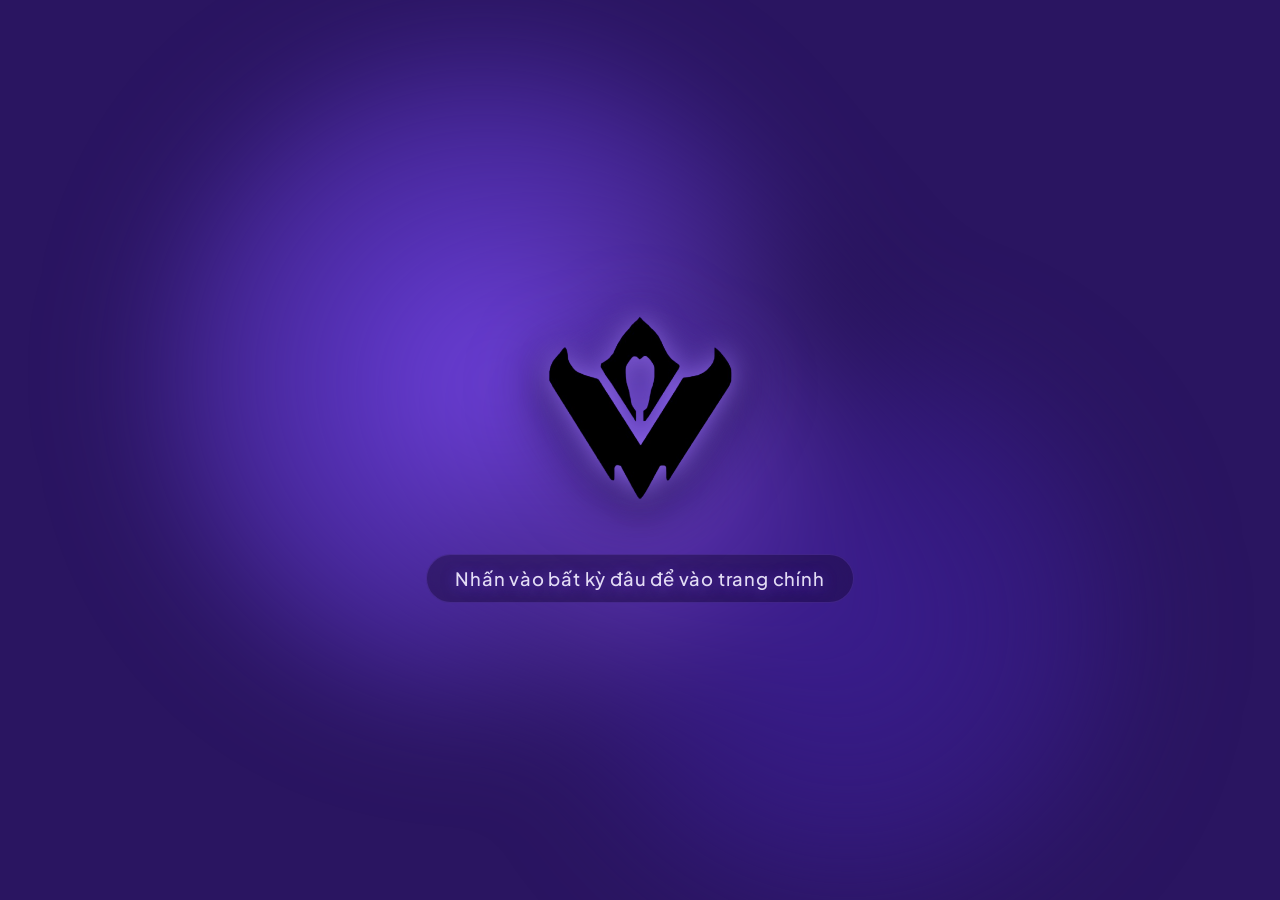
==== index.html @ 334d0de4 "feat: complete profile website with omen smoke, interactive lightning, cover screen, and auto-deploy" ====
<!DOCTYPE html>
<html lang="vi">
<head>
    <meta charset="UTF-8">
    <meta name="viewport" content="width=device-width, initial-scale=1.0">
    <title>Profile Cá Nhân - Omen Energy</title>
    <!-- Giao diện CSS Dark Violet & HUD Voiceline -->
    <link rel="stylesheet" href="css/style.css">
    <link rel="stylesheet" href="css/voiceline.css">
    <link rel="icon" type="image/png" href="assets/icon.png">
</head>
<body class="main-viewport">
    <!-- Lớp phủ chuyển trang Fade In / Fade Out -->
    <div class="page-fade-overlay"></div>

    <!-- =========================================================================
         TRANG BÌA (COVER SCREEN - HIỂN THỊ MẶC ĐỊNH KHI TẢI / RELOAD TRANG)
         ========================================================================= -->
    <main class="cover-wrapper" id="coverScreen" role="button" tabindex="0" aria-label="Nhấn vào bất kỳ đâu để vào trang chính">
        <!-- Nền các mảng màu tím làm mờ mạnh blur(60px) trên nền #2a1561 -->
        <div class="cover-background-blobs" aria-hidden="true">
            <div class="cover-blob blob-1"></div>
            <div class="cover-blob blob-2"></div>
            <div class="cover-blob blob-3"></div>
        </div>

        <!-- Nội dung chính giữa màn hình -->
        <div class="cover-content">
            <div class="cover-icon-wrapper">
                <div class="cover-icon-halo"></div>
                <img src="assets/icon.png" alt="Omen Symbol" class="cover-icon-img" width="190" height="190" loading="eager">
            </div>

            <div class="cover-text">
                <span>Nhấn vào bất kỳ đâu để vào trang chính</span>
            </div>
        </div>
    </main>

    <!-- =========================================================================
         KHU VỰC NỀN (BACKGROUND CONTAINER)
         Hỗ trợ 4 chế độ nền linh hoạt:
         1. Video YouTube (mặc định)
         2. File Video MP4 (tải từ máy hoặc file local, 100% không lo lỗi YouTube)
         3. Ảnh nền Wallpaper (Omen 4K)
         4. Nền Gradient Tím Đậm #2a1561 (Fallback an toàn)
         ========================================================================= -->
    <div class="video-background-container" id="videoBgContainer">
        
        <!-- 1. Iframe YouTube -->
        <iframe 
            id="youtubeBgFrame"
            class="video-background-iframe"
            src="" 
            title="Background Video"
            frameborder="0"
            allow="accelerometer; autoplay; clipboard-write; encrypted-media; gyroscope; picture-in-picture"
            tabindex="-1"
            loading="lazy">
        </iframe>

        <!-- 2. Thẻ Video MP4 nội bộ (chạy mượt mà, không phụ thuộc YouTube) -->
        <video 
            id="localBgVideo" 
            class="video-background-iframe" 
            src="assets/background.mp4"
            autoplay 
            muted 
            loop 
            playsinline 
            style="object-fit: cover; width: 100%; height: 100%; position: absolute; inset: 0; transform: none;">
        </video>

        <!-- 3. Ảnh nền Wallpaper -->
        <div id="imageBgLayer" class="image-background-layer" style="display:none;"></div>

        <!-- Lớp phủ tối mờ góc giúp chữ và hiệu ứng tương tác hiển thị rõ nét hơn -->
        <div class="video-vignette" aria-hidden="true"></div>
    </div>


    <!-- =========================================================================
         GIAO DIỆN CHÍNH (Z-Index > Canvas)
         ========================================================================= -->
    <div class="ui-layer">
        
        <!-- HEADER: Huy hiệu Discord (góc trên trái) & Nút mở Dashboard (góc trên phải) -->
        <header class="top-nav">
            <!-- Huy hiệu Discord: Chấm xanh "Đang online", chấm xám khi offline -->
            <div class="discord-badge" id="discordBadge" title="Trạng thái Discord (Realtime qua Lanyard API)">
                <div class="discord-avatar-wrap">
                    <img src="assets/icon.png" alt="Discord Avatar" class="discord-avatar" id="discordAvatar">
                    <span class="status-dot offline" id="discordStatusDot"></span>
                </div>
                <div class="discord-meta">
                    <span class="discord-name" id="discordUsername">Discord</span>
                    <span class="discord-status-text" id="discordStatusText">Ngoại tuyến</span>
                </div>
            </div>

            <!-- Nút điều hướng sang Dashboard (đã ẩn để trang hiển thị gọn gàng, truy cập qua /dashboard.html nếu cần) -->
            <a href="dashboard.html" data-navigate class="nav-action-btn" title="Mở trang quản trị liên kết & nền" style="display: none;">
                <svg viewBox="0 0 24 24" width="18" height="18" fill="none" stroke="currentColor" stroke-width="2">
                    <circle cx="12" cy="12" r="3"></circle>
                    <path d="M19.4 15a1.65 1.65 0 0 0 .33 1.82l.06.06a2 2 0 0 1 0 2.83 2 2 0 0 1-2.83 0l-.06-.06a1.65 1.65 0 0 0-1.82-.33 1.65 1.65 0 0 0-1 1.51V21a2 2 0 0 1-2 2 2 2 0 0 1-2-2v-.09A1.65 1.65 0 0 0 9 19.4a1.65 1.65 0 0 0-1.82.33l-.06.06a2 2 0 0 1-2.83 0 2 2 0 0 1 0-2.83l.06-.06a1.65 1.65 0 0 0 .33-1.82 1.65 1.65 0 0 0-1.51-1H3a2 2 0 0 1-2-2 2 2 0 0 1 2-2h.09A1.65 1.65 0 0 0 4.6 9a1.65 1.65 0 0 0-.33-1.82l-.06-.06a2 2 0 0 1 0-2.83 2 2 0 0 1 2.83 0l.06.06a1.65 1.65 0 0 0 1.82.33H9a1.65 1.65 0 0 0 1-1.51V3a2 2 0 0 1 2-2 2 2 0 0 1 2 2v.09a1.65 1.65 0 0 0 1 1.51 1.65 1.65 0 0 0 1.82-.33l.06-.06a2 2 0 0 1 2.83 0 2 2 0 0 1 0 2.83l-.06.06a1.65 1.65 0 0 0-.33 1.82V9a1.65 1.65 0 0 0 1.51 1H21a2 2 0 0 1 2 2 2 2 0 0 1-2 2h-.09a1.65 1.65 0 0 0-1.51 1z"></path>
                </svg>
                <span>Dashboard</span>
            </a>
        </header>

        <!-- =========================================================================
             KHU VỰC GIAO DIỆN CHÍNH: TOÀN BỘ LINK BÊN TRÁI & LYRICS BÊN PHẢI
             - Bên trái: Toàn bộ liên kết mạng xã hội & khay icon
             - Ở giữa: Khoảng trống 100% trong suốt cho nhân vật Omen 4K trong video
             - Bên phải: Lời bài hát thời gian thực (Live Lyrics Karaoke)
             ========================================================================= -->
        <main class="links-section" id="linksSection">
            <!-- Cột toàn bộ liên kết & icon bên trái -->
            <div class="links-column left" id="linksLeftCol"></div>

            <!-- Khoảng trống ở giữa dành cho nhân vật Omen -->
            <div class="center-spacer" aria-hidden="true" style="flex: 1; pointer-events: none;"></div>

            <!-- Cột Voiceline HUD công nghệ chiến thuật bên phải (Chỉ hiện khi có ít nhất 1 voiceline) -->
            <div class="voiceline-column hidden" id="voicelineCol">
                <div class="voiceline-hud-border">
                    <div class="voiceline-card" id="voicelineCard" tabindex="0" role="region" aria-label="Khung Voiceline">
                        <!-- Hai ngoặc chữ L ở góc trên-phải và dưới-trái -->
                        <div class="vl-bracket top-right" aria-hidden="true"></div>
                        <div class="vl-bracket bottom-left" aria-hidden="true"></div>

                        <!-- Hàng tiêu đề -->
                        <div class="vl-header">
                            <div class="vl-title-group">
                                <svg class="vl-diamond-icon" viewBox="0 0 24 24" aria-hidden="true">
                                    <polygon points="12 2 22 12 12 22 2 12"></polygon>
                                </svg>
                                <span class="vl-title-text">VOICELINE</span>
                            </div>
                            <div class="vl-header-right">
                                <span class="vl-index-indicator" id="vlIndexIndicator">01 / 01</span>
                                <button type="button" class="vl-vol-btn" id="vlMuteBtn" aria-label="Bật tắt tiếng Voiceline" title="Bật / Tắt âm thanh Voiceline">
                                    <svg class="vl-icon-vol-on" viewBox="0 0 24 24" width="13" height="13" fill="none" stroke="currentColor" stroke-width="2">
                                        <polygon points="11 5 6 9 2 9 2 15 6 15 11 19 11 5" fill="currentColor"></polygon>
                                        <path d="M15.54 8.46a5 5 0 0 1 0 7.07"></path>
                                    </svg>
                                    <svg class="vl-icon-vol-off" viewBox="0 0 24 24" width="13" height="13" fill="none" stroke="currentColor" stroke-width="2" style="display:none;">
                                        <polygon points="11 5 6 9 2 9 2 15 6 15 11 19 11 5" fill="currentColor"></polygon>
                                        <line x1="23" y1="9" x2="17" y2="15"></line>
                                        <line x1="17" y1="9" x2="23" y2="15"></line>
                                    </svg>
                                </button>
                                <button type="button" class="vl-collapse-btn" id="vlCollapseBtn" aria-label="Thu gọn khung Voiceline" title="Thu gọn">
                                    <svg viewBox="0 0 24 24" width="14" height="14" fill="none" stroke="currentColor" stroke-width="2.5">
                                        <line x1="18" y1="6" x2="6" y2="18"></line>
                                        <line x1="6" y1="6" x2="18" y2="18"></line>
                                    </svg>
                                </button>
                            </div>
                        </div>

                        <!-- Dải vạch chia thước đo -->
                        <div class="vl-scale-ruler" aria-hidden="true"></div>

                        <!-- Phần chính: Nút phát lục giác & Tên voiceline + Nhân vật / Vai trò -->
                        <div class="vl-primary-row">
                            <button type="button" class="vl-hex-btn" id="vlHexPlayBtn" aria-label="Phát voiceline" aria-pressed="false">
                                <svg viewBox="0 0 24 24"><polygon points="6 4 20 12 6 20 6 4"></polygon></svg>
                            </button>
                            <div class="vl-meta-info">
                                <div class="vl-track-name" id="vlTrackName">Đang tải voiceline...</div>
                                <div class="vl-char-role" id="vlCharRole">OMEN // CONTROLLER // SHADOW</div>
                            </div>
                        </div>

                        <!-- Khung phụ đề hiện từng chữ -->
                        <div class="vl-subtitle-box" id="vlSubtitleBox">
                            <span class="vl-typewriter-text" id="vlSubtitleText">...</span>
                            <span class="vl-cursor-caret" aria-hidden="true"></span>
                            <!-- Screen reader live region để cập nhật câu hoàn chỉnh khi đổi bài -->
                            <span class="sr-only" id="vlSubtitleSr" aria-live="polite"></span>
                        </div>

                        <!-- Dạng sóng âm 56 thanh -->
                        <div class="vl-waveform-wrap" id="vlWaveformWrap" aria-hidden="true"></div>

                        <!-- Thanh tiến trình & Thời gian -->
                        <div class="vl-progress-row">
                            <div class="vl-progress-track" id="vlProgressBar" role="slider" aria-label="Tiến trình phát" aria-valuemin="0" aria-valuemax="100" aria-valuenow="0">
                                <div class="vl-progress-fill" id="vlProgressFill">
                                    <div class="vl-progress-handle" id="vlProgressHandle"></div>
                                </div>
                            </div>
                            <div class="vl-time-display">
                                <span id="vlCurrentTime">00:00</span>
                                <span id="vlDuration">00:00</span>
                            </div>
                        </div>

                        <!-- Danh sách voiceline bên dưới -->
                        <div class="vl-playlist-wrap" id="vlPlaylistWrap" role="list"></div>
                    </div>
                </div>
            </div>
        </main>

        <!-- Biểu tượng tròn thu gọn của Voiceline HUD -->
        <button type="button" class="voiceline-toggle-pill hidden" id="voicelineTogglePill" aria-label="Mở khung Voiceline" title="Mở Voiceline">
            <svg viewBox="0 0 24 24" width="20" height="20" fill="none" stroke="currentColor" stroke-width="2">
                <path d="M12 2a3 3 0 0 0-3 3v7a3 3 0 0 0 6 0V5a3 3 0 0 0-3-3Z"></path>
                <path d="M19 10v2a7 7 0 0 1-14 0v-2"></path>
                <line x1="12" y1="19" x2="12" y2="22"></line>
            </svg>
        </button>

        <!-- =========================================================================
             FOOTER: Thanh phát nhạc
             ========================================================================= -->
        <footer class="bottom-bar">
            <!-- Thanh phát nhạc: Chỉ hiển thị khi người dùng đã thêm audio qua IndexedDB -->
            <div class="music-player-container hidden" id="musicPlayerContainer"></div>
        </footer>

    </div>

    <!-- Scripts chức năng -->
    <script src="js/common.js"></script>
    <script src="js/storage.js"></script>
    <script src="js/icons-data.js"></script>
    <script src="js/lanyard.js"></script>
    <script src="js/music-player.js"></script>
    <script src="js/voiceline.js"></script>
    <script src="js/cursor-fx.js"></script>

    <script>
        // =========================================================================
        // 1. KHỞI TẠO TRÌNH PHÁT NHẠC NỀN & KHUNG VOICELINE HUD
        // =========================================================================
        try {
            const musicPlayer = new MusicPlayer('musicPlayerContainer');
            window.musicPlayer = musicPlayer;
        } catch (err) {
            console.error('Lỗi khởi tạo MusicPlayer:', err);
        }

        try {
            // Khởi tạo bộ điều khiển Voiceline HUD công nghệ chiến thuật
            const voicelineController = new VoicelineController();
            window.voicelineController = voicelineController;
        } catch (err) {
            console.error('Lỗi khởi tạo VoicelineController:', err);
        }

        // =========================================================================
        // XỬ LÝ TRANG BÌA (COVER SCREEN) & KÍCH HOẠT ÂM THANH
        // =========================================================================
        const coverScreen = document.getElementById('coverScreen');
        let coverDismissed = false;

        async function dismissCover() {
            if (coverDismissed) return;
            coverDismissed = true;

            if (coverScreen) {
                coverScreen.classList.add('hidden');
                setTimeout(() => {
                    coverScreen.style.display = 'none';
                }, 700);
            }

            // Kích hoạt toàn diện âm thanh (Voiceline & Nhạc nền) ngay từ cú chạm vào Cover
            try {
                if (window.voicelineController) {
                    window.voicelineController.ensureAudioContext();
                    if (window.voicelineController.audioCtx && window.voicelineController.audioCtx.state === 'suspended') {
                        await window.voicelineController.audioCtx.resume();
                    }
                    if (!window.voicelineController.isPlaying) {
                        await window.voicelineController.play();
                    }
                }
            } catch (_) {}

            try {
                if (window.musicPlayer && !window.musicPlayer.isPlaying && window.musicPlayer.audio && window.musicPlayer.audio.src) {
                    window.musicPlayer.play();
                }
            } catch (_) {}

            try {
                const localVideo = document.getElementById('localBgVideo');
                if (localVideo && localVideo.paused) {
                    localVideo.play().catch(() => {});
                }
            } catch (_) {}
        }

        if (coverScreen) {
            coverScreen.addEventListener('click', dismissCover);
            coverScreen.addEventListener('touchstart', (e) => {
                e.preventDefault();
                dismissCover();
            }, { passive: false });
        }

        window.addEventListener('keydown', (e) => {
            if (!coverDismissed && (e.key === 'Enter' || e.key === ' ' || e.key === 'Escape')) {
                dismissCover();
            }
        });

        // =========================================================================
        // 2. XỬ LÝ BACKGROUND ĐA DẠNG & THÔNG MINH
        // =========================================================================
        const ytIframe = document.getElementById('youtubeBgFrame');
        const localVideo = document.getElementById('localBgVideo');
        const imageLayer = document.getElementById('imageBgLayer');
        const videoBg = document.getElementById('videoBgContainer');
        let currentBgObjectUrl = null;

        async function applyBackground() {
            try {
                const config = window.ProfileStorage.getStoredBackgroundConfig();

                if (currentBgObjectUrl) {
                    URL.revokeObjectURL(currentBgObjectUrl);
                    currentBgObjectUrl = null;
                }

                localVideo.pause();

                if (config.type === 'image') {
                    const imgData = await window.ProfileStorage.getBackgroundImageFile();
                    if (imgData && imgData.blob) {
                        currentBgObjectUrl = URL.createObjectURL(imgData.blob);
                        imageLayer.style.backgroundImage = `url(${currentBgObjectUrl})`;
                        imageLayer.style.display = 'block';
                        ytIframe.style.display = 'none';
                        localVideo.style.display = 'none';
                        return;
                    }
                }

                if (config.type === 'gradient') {
                    videoBg.style.backgroundColor = '#2a1561';
                    ytIframe.style.display = 'none';
                    localVideo.style.display = 'none';
                    imageLayer.style.display = 'none';
                    return;
                }

                if (config.type === 'youtube' && config.youtubeId) {
                    let ytid = (config.youtubeId || 'LUd14Xdfk68').trim();
                    const urlMatch = ytid.match(/(?:youtu\.be\/|youtube\.com\/(?:embed\/|v\/|watch\?v=|watch\?.+&v=))([\w-]{11})/);
                    if (urlMatch) {
                        ytid = urlMatch[1];
                    }

                    ytIframe.src = `https://www.youtube-nocookie.com/embed/${ytid}?autoplay=1&mute=1&loop=1&playlist=${ytid}&controls=0&modestbranding=1&rel=0&playsinline=1`;
                    ytIframe.style.display = 'block';
                    localVideo.style.display = 'none';
                    imageLayer.style.display = 'none';
                    return;
                }

                ytIframe.style.display = 'none';
                imageLayer.style.display = 'none';
                localVideo.style.display = 'block';

                const videoData = await window.ProfileStorage.getBackgroundVideoFile();
                if (videoData && videoData.blob) {
                    currentBgObjectUrl = URL.createObjectURL(videoData.blob);
                    localVideo.src = currentBgObjectUrl;
                } else {
                    localVideo.src = 'assets/background.mp4';
                }
                localVideo.play().catch(() => {});
            } catch (err) {
                console.error('Lỗi khi áp dụng background:', err);
            }
        }

        applyBackground();

        window.addEventListener('profile-data-updated', (e) => {
            if (e.detail && e.detail.type === 'background') {
                applyBackground();
            }
        });
        window.addEventListener('storage', (e) => {
            if (e.key === 'profile_background_config' || e.key === 'profile_sync_ping') {
                applyBackground();
            }
        });

        // =========================================================================
        // 4. HIỂN THỊ TOÀN BỘ LIÊN KẾT MẠNG XÃ HỘI Ở CỘT BÊN TRÁI
        // =========================================================================
        function renderSocialLinks() {
            try {
                const leftCol = document.getElementById('linksLeftCol');
                leftCol.innerHTML = '';

                const links = window.ProfileStorage.getStoredLinks();
                if (!links || links.length === 0) return;

                const fullCards = [];
                const iconCards = [];

                links.forEach((link) => {
                    const card = document.createElement('a');
                    card.href = link.url;
                    card.target = '_blank';
                    card.rel = 'noopener noreferrer';

                    const iconSrc = window.getIconSrc(link);
                    const hasTitle = link.title && link.title.trim().length > 0;

                    if (hasTitle) {
                        card.className = 'social-link-card';
                        card.innerHTML = `
                            <div class="social-link-icon">
                                <img src="${iconSrc}" alt="${link.title}" loading="lazy">
                            </div>
                            <span class="social-link-title">${escapeHTML(link.title)}</span>
                            <span class="social-link-arrow">➔</span>
                        `;
                        fullCards.push(card);
                    } else {
                        card.className = 'social-link-card icon-only';
                        card.title = link.url;
                        card.innerHTML = `
                            <div class="social-link-icon">
                                <img src="${iconSrc}" alt="Link" loading="lazy">
                            </div>
                        `;
                        iconCards.push(card);
                    }
                });

                fullCards.forEach(c => leftCol.appendChild(c));

                if (iconCards.length > 0) {
                    const dock = document.createElement('div');
                    dock.className = 'icon-only-dock';
                    iconCards.forEach(c => dock.appendChild(c));
                    leftCol.appendChild(dock);
                }
            } catch (err) {
                console.error('Lỗi renderSocialLinks:', err);
            }
        }

        function escapeHTML(str) {
            if (!str) return '';
            const p = document.createElement('p');
            p.textContent = str;
            return p.innerHTML;
        }

        window.addEventListener('profile-data-updated', (e) => {
            if (e.detail && e.detail.type === 'links') {
                renderSocialLinks();
            }
        });
        window.addEventListener('storage', (e) => {
            if (e.key === 'profile_social_links' || e.key === 'profile_sync_ping') {
                renderSocialLinks();
            }
        });

        renderSocialLinks();

        // =========================================================================
        // 5. THEO DÕI TRẠNG THÁI DISCORD REALTIME QUA LANYARD
        // =========================================================================
        const statusDot = document.getElementById('discordStatusDot');
        const statusText = document.getElementById('discordStatusText');
        const discordUser = document.getElementById('discordUsername');
        const discordAvatar = document.getElementById('discordAvatar');

        function updateDiscordPresence(data) {
            if (!data || !data.connected) {
                statusDot.className = 'status-dot offline';
                statusText.textContent = 'Ngoại tuyến';
                return;
            }

            if (data.isOnline) {
                statusDot.className = `status-dot ${data.status}`;
                statusText.textContent = data.currentActivity || 'Đang online';
            } else {
                statusDot.className = 'status-dot offline';
                statusText.textContent = 'Ngoại tuyến';
            }

            if (data.username) {
                discordUser.textContent = data.username;
            }
            if (data.avatarUrl) {
                discordAvatar.src = data.avatarUrl;
            }
        }

        if (window.LanyardService) {
            window.LanyardService.onUpdate(updateDiscordPresence);
        }

        function syncDiscordAccount() {
            try {
                const discordId = window.ProfileStorage.getStoredDiscordId();
                if (discordId && window.LanyardService) {
                    window.LanyardService.watch(discordId);
                } else {
                    statusDot.className = 'status-dot offline';
                    statusText.textContent = 'Chưa liên kết';
                    discordUser.textContent = 'Discord';
                }
            } catch (err) {
                console.error('Lỗi syncDiscordAccount:', err);
            }
        }

        syncDiscordAccount();

        window.addEventListener('profile-data-updated', (e) => {
            if (e.detail && e.detail.type === 'discord_id') {
                syncDiscordAccount();
            }
        });
        window.addEventListener('storage', (e) => {
            if (e.key === 'profile_discord_id' || e.key === 'profile_sync_ping') {
                syncDiscordAccount();
            }
        });
    </script>
</body>
</html>
---- css/style.css ----
/* ==============================================================================
   STYLE.CSS - Giao diện Dark Violet cho Profile Cá Nhân Omen Theme
   - Màu chủ đạo: #6b3fe0
   - Tông nền: #2a1561, #3a1d8f, #12082e, #0a0418
   - Chữ sáng trên nền tối, bo góc mềm, hiệu ứng phát sáng mờ ảo
   ============================================================================== */

@import url('https://fonts.googleapis.com/css2?family=Plus+Jakarta+Sans:wght@300;400;500;600;700;800&family=JetBrains+Mono:wght@400;500&display=swap');

:root {
    --primary: #6b3fe0;
    --primary-light: #9d74ff;
    --primary-glow: rgba(107, 63, 224, 0.6);
    --primary-glow-subtle: rgba(107, 63, 224, 0.2);
    --bg-deep: #0e061e;
    --bg-dark: #12082e;
    --bg-mid: #2a1561;
    --bg-accent: #3a1d8f;

    --card-bg: rgba(22, 11, 46, 0.62);
    --card-border: rgba(139, 92, 246, 0.25);
    --card-hover-border: rgba(168, 125, 255, 0.6);
    --card-glow: 0 8px 32px 0 rgba(107, 63, 224, 0.25);

    --text-main: #f5f2ff;
    --text-muted: #b9a9d8;
    --text-dim: #7f6e9c;

    --radius-sm: 8px;
    --radius-md: 14px;
    --radius-lg: 20px;
    --radius-pill: 9999px;

    --parallax-x: 0px;
    --parallax-y: 0px;

    --status-online: #23a55a;
    --status-idle: #f0b232;
    --status-dnd: #f23f43;
    --status-offline: #80848e;

    --font-main: 'Plus Jakarta Sans', system-ui, -apple-system, sans-serif;
    --font-mono: 'JetBrains Mono', monospace;
}

*, *::before, *::after {
    box-sizing: border-box;
    margin: 0;
    padding: 0;
}

html, body {
    width: 100%;
    height: 100%;
    overflow-x: hidden;
    background-color: var(--bg-deep);
    color: var(--text-main);
    font-family: var(--font-main);
    -webkit-font-smoothing: antialiased;
    -moz-osx-font-smoothing: grayscale;
    user-select: none;
    -webkit-user-select: none;
    caret-color: transparent !important; /* Triệt tiêu dấu nháy nhập văn bản trên toàn trang */
}

/* Chỉ cho phép hiển thị dấu nháy nhập văn bản trong ô input / select / textarea của Dashboard */
input, textarea, select {
    user-select: text !important;
    -webkit-user-select: text !important;
    caret-color: auto !important;
}

/* Ẩn con trỏ mặc định trên desktop khi hiệu ứng canvas kích hoạt */
body.custom-cursor-active {
    cursor: none;
}
body.custom-cursor-active a, 
body.custom-cursor-active button, 
body.custom-cursor-active input, 
body.custom-cursor-active select,
body.custom-cursor-active .clickable {
    cursor: none;
}

/* Hiệu ứng chuyển trang mượt (Fade In / Fade Out) */
.page-fade-overlay {
    position: fixed;
    top: 0;
    left: 0;
    width: 100vw;
    height: 100vh;
    background-color: var(--bg-deep);
    pointer-events: none;
    z-index: 9999;
    opacity: 1;
    transition: opacity 0.45s cubic-bezier(0.4, 0, 0.2, 1);
}
.page-fade-overlay.fade-out {
    opacity: 0;
}
.page-fade-overlay.fade-in {
    opacity: 1;
    pointer-events: all;
}

/* ==============================================================================
   1. TRANG BÌA (cover.html)
   ============================================================================== */
.cover-wrapper {
    position: fixed;
    inset: 0;
    width: 100vw;
    height: 100vh;
    display: flex;
    flex-direction: column;
    justify-content: center;
    align-items: center;
    background: #2a1561;
    overflow: hidden;
    cursor: pointer;
    user-select: none;
    z-index: 9000;
    transition: opacity 0.65s cubic-bezier(0.2, 0.9, 0.3, 1), transform 0.65s cubic-bezier(0.2, 0.9, 0.3, 1), visibility 0.65s ease;
}

.cover-wrapper.hidden {
    opacity: 0;
    visibility: hidden;
    pointer-events: none;
    transform: scale(1.06);
}

/* Các mảng màu tím làm mờ mạnh bằng filter: blur(60px) trên nền #2a1561 */
.cover-background-blobs {
    position: absolute;
    inset: -50px;
    overflow: hidden;
    filter: blur(60px);
    z-index: 1;
    pointer-events: none;
}

.cover-blob {
    position: absolute;
    border-radius: 50%;
    mix-blend-mode: screen;
    animation: blobFloat 16s ease-in-out infinite alternate;
}

.blob-1 {
    width: 60vw;
    height: 60vw;
    max-width: 650px;
    max-height: 650px;
    background: radial-gradient(circle, #6b3fe0 0%, rgba(107, 63, 224, 0.4) 60%, transparent 100%);
    top: 10%;
    left: 15%;
    animation-duration: 18s;
}

.blob-2 {
    width: 50vw;
    height: 50vw;
    max-width: 550px;
    max-height: 550px;
    background: radial-gradient(circle, #3a1d8f 0%, rgba(58, 29, 143, 0.5) 60%, transparent 100%);
    bottom: 5%;
    right: 15%;
    animation-duration: 22s;
    animation-delay: -5s;
}

.blob-3 {
    width: 45vw;
    height: 45vw;
    max-width: 480px;
    max-height: 480px;
    background: radial-gradient(circle, #12082e 0%, rgba(18, 8, 46, 0.8) 70%, transparent 100%);
    top: 50%;
    left: 50%;
    transform: translate(-50%, -50%);
    animation-duration: 14s;
    animation-delay: -9s;
}

@keyframes blobFloat {
    0% {
        transform: translate(0, 0) scale(1);
    }
    50% {
        transform: translate(40px, -30px) scale(1.08);
    }
    100% {
        transform: translate(-30px, 35px) scale(0.95);
    }
}

.cover-content {
    position: relative;
    z-index: 2;
    display: flex;
    flex-direction: column;
    align-items: center;
    text-align: center;
    padding: 24px;
}

.cover-icon-wrapper {
    position: relative;
    width: 220px;
    height: 220px;
    display: flex;
    justify-content: center;
    align-items: center;
    margin-bottom: 36px;
    animation: gentleFloat 4s ease-in-out infinite;
}

.cover-icon-halo {
    position: absolute;
    width: 170px;
    height: 170px;
    border-radius: 50%;
    background: radial-gradient(circle, rgba(157, 116, 255, 0.45) 0%, rgba(107, 63, 224, 0.2) 50%, transparent 75%);
    filter: blur(20px);
    z-index: 1;
    animation: haloPulse 3s ease-in-out infinite alternate;
}

.cover-icon-img {
    position: relative;
    z-index: 2;
    width: 190px;
    height: 190px;
    object-fit: contain;
    /* Hiệu ứng nổi nhẹ, quầng sáng tím Omen sắc nét bao quanh biểu tượng */
    filter: drop-shadow(0 0 14px rgba(157, 116, 255, 0.85)) 
           drop-shadow(0 0 32px rgba(107, 63, 224, 0.75)) 
           drop-shadow(0 8px 16px rgba(0, 0, 0, 0.8));
    transition: transform 0.3s cubic-bezier(0.34, 1.56, 0.64, 1), filter 0.3s ease;
}

.cover-wrapper:hover .cover-icon-img {
    transform: scale(1.08);
    filter: drop-shadow(0 0 20px rgba(175, 135, 255, 0.95)) 
           drop-shadow(0 0 45px rgba(107, 63, 224, 0.9)) 
           drop-shadow(0 10px 20px rgba(0, 0, 0, 0.9));
}

.cover-text {
    font-size: 1.15rem;
    font-weight: 500;
    color: var(--text-main);
    letter-spacing: 0.8px;
    text-shadow: 0 2px 14px rgba(107, 63, 224, 0.8);
    opacity: 0.9;
    animation: textBreathe 2.8s ease-in-out infinite;
    display: flex;
    align-items: center;
    gap: 10px;
    padding: 12px 28px;
    background: rgba(18, 8, 46, 0.45);
    border: 1px solid rgba(139, 92, 246, 0.25);
    border-radius: var(--radius-pill);
    backdrop-filter: blur(12px);
}

@keyframes gentleFloat {
    0%, 100% {
        transform: translateY(0);
    }
    50% {
        transform: translateY(-12px);
    }
}

@keyframes haloPulse {
    0% {
        transform: scale(0.9);
        opacity: 0.6;
    }
    100% {
        transform: scale(1.2);
        opacity: 1;
    }
}

@keyframes textBreathe {
    0%, 100% {
        opacity: 0.75;
        transform: scale(1);
    }
    50% {
        opacity: 1;
        transform: scale(1.02);
    }
}


/* ==============================================================================
   2. TRANG CHÍNH (index.html)
   ============================================================================== */
.main-viewport {
    position: relative;
    width: 100vw;
    height: 100vh;
    overflow: hidden;
    background-color: var(--bg-mid); /* Fallback #2a1561 nếu video lỗi */
}

/* NỀN VIDEO YOUTUBE */
.video-background-container {
    position: fixed;
    top: 0;
    left: 0;
    width: 100%;
    height: 100%;
    overflow: hidden;
    z-index: 0;
    background-color: #2a1561;
}

.video-background-iframe {
    position: absolute;
    top: 50%;
    left: 50%;
    /* Giữ tỉ lệ 16:9 và cắt phần thừa chuẩn cover */
    width: max(100vw, 177.78vh);
    height: max(100vh, 56.25vw);
    transform: translate(-50%, -50%);
    pointer-events: none; /* Không bấm trúng player */
    border: none;
    opacity: 1;
    transition: opacity 0.8s ease;
}

.image-background-layer {
    position: absolute;
    inset: 0;
    width: 100%;
    height: 100%;
    background-size: cover;
    background-position: center center;
    background-repeat: no-repeat;
    pointer-events: none;
}

/* Lớp phủ vignette tối nhẹ để nổi bật nội dung và canvas */
.video-vignette {
    position: absolute;
    inset: 0;
    pointer-events: none;
    background: radial-gradient(circle at center, rgba(14, 6, 30, 0.25) 0%, rgba(14, 6, 30, 0.75) 100%),
                linear-gradient(to bottom, rgba(14, 6, 30, 0.55) 0%, transparent 20%, transparent 80%, rgba(14, 6, 30, 0.75) 100%);
    z-index: 1;
}

/* CANVAS HIỆU ỨNG TƯƠNG TÁC (nằm giữa video và UI) */
#darkEnergyCanvas {
    position: fixed;
    top: 0;
    left: 0;
    width: 100vw;
    height: 100vh;
    z-index: 5;
    pointer-events: none; /* Chuột xuyên qua để bấm link bên dưới */
}

/* LỚP GIAO DIỆN CHÍNH (z-index cao hơn canvas) */
.ui-layer {
    position: relative;
    z-index: 10;
    width: 100%;
    height: 100%;
    display: flex;
    flex-direction: column;
    justify-content: space-between;
    pointer-events: auto;
}

/* HEADER: Discord badge & Dashboard button */
.top-nav {
    display: flex;
    justify-content: space-between;
    align-items: center;
    padding: 24px 32px;
    width: 100%;
}

/* HUY HIỆU DISCORD */
.discord-badge {
    display: inline-flex;
    align-items: center;
    gap: 12px;
    padding: 8px 16px;
    background: rgba(18, 8, 46, 0.68);
    backdrop-filter: blur(14px);
    -webkit-backdrop-filter: blur(14px);
    border: 1px solid var(--card-border);
    border-radius: var(--radius-pill);
    box-shadow: 0 4px 20px rgba(0, 0, 0, 0.4);
    transition: all 0.3s ease;
    user-select: none;
}

.discord-badge:hover {
    border-color: var(--card-hover-border);
    box-shadow: 0 4px 24px rgba(107, 63, 224, 0.35);
}

.discord-avatar-wrap {
    position: relative;
    width: 32px;
    height: 32px;
}

.discord-avatar {
    width: 32px;
    height: 32px;
    border-radius: 50%;
    object-fit: cover;
    background: #20133e;
}

.status-dot {
    position: absolute;
    bottom: -1px;
    right: -1px;
    width: 10px;
    height: 10px;
    border-radius: 50%;
    border: 2px solid #140828;
    background-color: var(--status-offline); /* Chấm xám mặc định */
}

.status-dot.online, .status-dot.idle, .status-dot.dnd {
    background-color: var(--status-online); /* Chấm xanh "Đang online" */
    box-shadow: 0 0 8px rgba(35, 165, 90, 0.8);
}
.status-dot.idle {
    background-color: var(--status-idle);
    box-shadow: 0 0 8px rgba(240, 178, 50, 0.8);
}
.status-dot.dnd {
    background-color: var(--status-dnd);
    box-shadow: 0 0 8px rgba(242, 63, 67, 0.8);
}
.status-dot.offline {
    background-color: var(--status-offline);
    box-shadow: none;
}

.discord-meta {
    display: flex;
    flex-direction: column;
}

.discord-name {
    font-size: 0.88rem;
    font-weight: 700;
    color: var(--text-main);
    line-height: 1.2;
}

.discord-status-text {
    font-size: 0.72rem;
    color: var(--text-muted);
    line-height: 1.2;
}

/* Nút đi tới Dashboard */
.nav-action-btn {
    display: inline-flex;
    align-items: center;
    gap: 8px;
    padding: 8px 18px;
    background: rgba(18, 8, 46, 0.65);
    border: 1px solid var(--card-border);
    border-radius: var(--radius-pill);
    color: var(--text-main);
    text-decoration: none;
    font-size: 0.86rem;
    font-weight: 600;
    backdrop-filter: blur(14px);
    -webkit-backdrop-filter: blur(14px);
    transition: all 0.3s cubic-bezier(0.4, 0, 0.2, 1);
    box-shadow: 0 4px 16px rgba(0, 0, 0, 0.3);
}

.nav-action-btn:hover {
    background: rgba(107, 63, 224, 0.3);
    border-color: var(--primary-light);
    transform: translateY(-2px);
    box-shadow: 0 6px 20px rgba(107, 63, 224, 0.4);
}

/* KHU VỰC LIÊN KẾT 2 CỘT HAI BÊN NHÂN VẬT */
.links-section {
    flex: 1;
    display: flex;
    justify-content: space-between;
    align-items: center;
    padding: 0 6vw;
    width: 100%;
    max-width: 1600px;
    margin: 0 auto;
    pointer-events: none; /* Để trống ở giữa cho nhân vật */
}

.links-column {
    display: flex;
    flex-direction: column;
    gap: 14px;
    width: 320px;
    max-width: 32vw;
    pointer-events: auto; /* Bật click cho các link */
    transform: translate(var(--parallax-x), var(--parallax-y));
    transition: transform 0.15s ease-out;
}

.links-column.left {
    align-items: flex-start;
}

.links-column.right {
    align-items: flex-end;
}

/* KHAY GOM CÁC ICON GỌN GÀNG Ở CỘT TRÁI */
.icon-only-dock {
    display: flex;
    flex-wrap: wrap;
    justify-content: flex-start;
    gap: 10px;
    width: 100%;
}

/* ==============================================================================
   KHU VỰC LỜI BÀI HÁT (LYRICS) BÊN PHẢI
   ============================================================================== */
.lyrics-column {
    display: flex;
    flex-direction: column;
    width: 340px;
    max-width: 32vw;
    pointer-events: auto;
    z-index: 15;
}

.lyrics-column.right {
    align-items: flex-end;
}

.lyrics-card {
    background: rgba(18, 8, 46, 0.68);
    backdrop-filter: blur(20px);
    -webkit-backdrop-filter: blur(20px);
    border: 1px solid var(--card-border);
    border-radius: var(--radius-lg);
    padding: 20px 22px;
    box-shadow: 0 12px 40px rgba(0, 0, 0, 0.45), 0 0 25px rgba(107, 63, 224, 0.2);
    display: flex;
    flex-direction: column;
    gap: 14px;
    height: 380px;
    position: relative;
    overflow: hidden;
    transition: border-color 0.3s ease, box-shadow 0.3s ease;
}

.lyrics-card:hover {
    border-color: rgba(107, 63, 224, 0.6);
    box-shadow: 0 14px 45px rgba(0, 0, 0, 0.55), 0 0 35px rgba(107, 63, 224, 0.35);
}

.lyrics-header {
    display: flex;
    justify-content: space-between;
    align-items: center;
    padding-bottom: 12px;
    border-bottom: 1px solid rgba(255, 255, 255, 0.08);
}

.lyrics-badge {
    display: flex;
    align-items: center;
    gap: 8px;
}

.lyrics-live-dot {
    width: 8px;
    height: 8px;
    border-radius: 50%;
    background-color: var(--accent-primary);
    box-shadow: 0 0 10px var(--accent-primary);
    animation: livePulse 1.8s infinite alternate;
}

@keyframes livePulse {
    0% { transform: scale(0.9); opacity: 0.6; }
    100% { transform: scale(1.3); opacity: 1; }
}

.lyrics-badge-text {
    font-size: 0.75rem;
    font-weight: 700;
    letter-spacing: 1.5px;
    color: var(--accent-light);
    text-transform: uppercase;
}

/* Soundwave bars nhảy theo nhạc */
.lyrics-soundwaves {
    display: flex;
    align-items: flex-end;
    gap: 3px;
    height: 16px;
}

.wave-bar {
    width: 3px;
    height: 4px;
    background-color: var(--accent-primary);
    border-radius: 2px;
    transition: height 0.2s ease;
}

.lyrics-soundwaves.playing .wave-bar:nth-child(1) { animation: waveDance 0.8s infinite alternate ease-in-out; }
.lyrics-soundwaves.playing .wave-bar:nth-child(2) { animation: waveDance 1.1s infinite alternate ease-in-out 0.2s; }
.lyrics-soundwaves.playing .wave-bar:nth-child(3) { animation: waveDance 0.7s infinite alternate ease-in-out 0.4s; }
.lyrics-soundwaves.playing .wave-bar:nth-child(4) { animation: waveDance 0.95s infinite alternate ease-in-out 0.1s; }

@keyframes waveDance {
    0% { height: 4px; }
    100% { height: 16px; }
}

/* Khung cuộn lyrics */
.lyrics-scroll-wrap {
    flex: 1;
    overflow-y: auto;
    position: relative;
    scrollbar-width: none;
    -ms-overflow-style: none;
    mask-image: linear-gradient(to bottom, transparent 0%, black 15%, black 85%, transparent 100%);
    -webkit-mask-image: linear-gradient(to bottom, transparent 0%, black 15%, black 85%, transparent 100%);
    padding: 70px 0;
}

.lyrics-scroll-wrap::-webkit-scrollbar {
    display: none;
}

.lyrics-lines-list {
    display: flex;
    flex-direction: column;
    gap: 16px;
}

/* Từng dòng lời bài hát */
.lyric-line {
    font-size: 1.02rem;
    font-weight: 500;
    line-height: 1.55;
    color: rgba(225, 220, 248, 0.38);
    transition: color 0.18s ease, transform 0.2s cubic-bezier(0.34, 1.56, 0.64, 1), font-size 0.18s ease, text-shadow 0.18s ease;
    cursor: pointer;
    user-select: none;
    border-radius: var(--radius-sm);
    padding: 5px 8px;
    transform-origin: left center;
}

.lyric-line:hover {
    color: rgba(255, 255, 255, 0.85);
    background: rgba(107, 63, 224, 0.14);
}

/* Dòng bài hát đang phát */
.lyric-line.active {
    color: #ffffff;
    font-weight: 700;
    font-size: 1.25rem;
    transform: scale(1.04) translateX(6px);
    text-shadow: 0 0 16px rgba(107, 63, 224, 0.9), 0 0 30px rgba(157, 116, 255, 0.6);
}

/* Dòng thông tin bài hát (Prod, Composer, Title...) - hiển thị mờ, không highlight */
.lyric-line.info-line {
    opacity: 0.45;
    font-size: 0.85rem;
    font-style: italic;
    cursor: default;
    pointer-events: none;
    padding-bottom: 2px;
}

.lyric-line.info-line:hover {
    background: transparent;
    color: rgba(225, 220, 248, 0.38);
}

/* Dòng khoảng nghỉ instrumental */
.lyric-line.instrumental {
    letter-spacing: 3px;
    font-size: 0.95rem;
    opacity: 0.45;
}
.lyric-line.instrumental.active {
    opacity: 0.95;
    transform: scale(1.04) translateX(4px);
}

/* Thông báo lyric chưa có mốc thời gian */
.lyrics-no-timestamp-notice {
    font-size: 0.75rem;
    color: var(--accent-light);
    opacity: 0.75;
    padding: 2px 4px 8px;
    font-style: italic;
    border-bottom: 1px dashed rgba(255, 255, 255, 0.1);
    margin-bottom: 8px;
}

/* Bộ điều khiển độ lệch thời gian mini trên thẻ Lyrics */
.lyrics-offset-control {
    display: flex;
    align-items: center;
    gap: 4px;
    background: rgba(10, 4, 24, 0.6);
    border: 1px solid rgba(139, 92, 246, 0.3);
    border-radius: var(--radius-sm);
    padding: 2px 6px;
    user-select: none;
}

.lyrics-offset-btn {
    background: transparent;
    border: none;
    color: var(--accent-light);
    font-size: 0.7rem;
    font-weight: 700;
    cursor: pointer;
    padding: 2px 5px;
    border-radius: 3px;
    transition: all 0.15s ease;
}

.lyrics-offset-btn:hover {
    background: rgba(107, 63, 224, 0.4);
    color: #ffffff;
}

.lyrics-offset-btn.reset-btn {
    font-size: 0.8rem;
    padding: 2px 4px;
    color: var(--text-dim);
}
.lyrics-offset-btn.reset-btn:hover {
    color: #ff7679;
}

.lyrics-offset-val {
    font-size: 0.72rem;
    font-family: monospace;
    font-weight: 700;
    color: #ffffff;
    min-width: 36px;
    text-align: center;
}

/* Debug HUD Bar (khi có ?debug=1) */
.lyrics-debug-bar {
    position: fixed;
    bottom: 8px;
    right: 12px;
    z-index: 99999;
    font-family: Consolas, monospace;
    font-size: 11px;
    background: rgba(10, 5, 20, 0.92);
    color: #38ef7d;
    border: 1px solid rgba(56, 239, 125, 0.5);
    border-radius: 6px;
    padding: 5px 10px;
    pointer-events: none;
    box-shadow: 0 4px 16px rgba(0, 0, 0, 0.6);
    display: flex;
    gap: 12px;
    align-items: center;
}

.lyrics-empty-msg {
    text-align: center;
    color: var(--text-muted);
    font-size: 0.9rem;
    margin-top: 60px;
    line-height: 1.6;
}

/* Thẻ liên kết mạng xã hội */
.social-link-card {
    display: flex;
    align-items: center;
    gap: 14px;
    width: 100%;
    padding: 12px 18px;
    background: var(--card-bg);
    border: 1px solid var(--card-border);
    border-radius: var(--radius-md);
    color: var(--text-main);
    text-decoration: none;
    backdrop-filter: blur(16px);
    -webkit-backdrop-filter: blur(16px);
    box-shadow: var(--card-glow);
    transition: all 0.28s cubic-bezier(0.34, 1.56, 0.64, 1);
    position: relative;
    overflow: hidden;
}

.social-link-card::before {
    content: '';
    position: absolute;
    inset: 0;
    background: linear-gradient(90deg, rgba(107, 63, 224, 0.15), transparent 70%);
    opacity: 0;
    transition: opacity 0.3s ease;
}

.social-link-card:hover {
    transform: translateY(-3px) scale(1.02);
    border-color: var(--card-hover-border);
    box-shadow: 0 10px 30px rgba(107, 63, 224, 0.45);
}

.social-link-card:hover::before {
    opacity: 1;
}

.social-link-icon {
    width: 28px;
    height: 28px;
    display: flex;
    justify-content: center;
    align-items: center;
    flex-shrink: 0;
    color: var(--text-main);
}

.social-link-icon img, 
.social-link-icon svg {
    width: 26px;
    height: 26px;
    object-fit: contain;
    filter: drop-shadow(0 2px 6px rgba(107, 63, 224, 0.6));
}

.social-link-title {
    font-size: 0.94rem;
    font-weight: 600;
    letter-spacing: 0.2px;
    white-space: nowrap;
    overflow: hidden;
    text-overflow: ellipsis;
    flex: 1;
}

.social-link-arrow {
    opacity: 0.4;
    font-size: 0.8rem;
    transition: transform 0.2s ease, opacity 0.2s ease;
}

.social-link-card:hover .social-link-arrow {
    opacity: 1;
    transform: translateX(4px);
    color: var(--primary-light);
}

/* Kiểu thẻ khi người dùng để trống tên liên kết (Chỉ hiển thị Icon) */
.social-link-card.icon-only {
    width: 52px;
    height: 52px;
    padding: 0;
    justify-content: center;
    border-radius: var(--radius-md);
}

.social-link-card.icon-only .social-link-icon {
    width: 28px;
    height: 28px;
}

.social-link-card.icon-only .social-link-icon img,
.social-link-card.icon-only .social-link-icon svg {
    width: 26px;
    height: 26px;
}

.social-link-card.icon-only:hover {
    transform: translateY(-4px) scale(1.1);
    box-shadow: 0 8px 25px rgba(107, 63, 224, 0.6);
}

/* FOOTER BAR: Thanh phát nhạc & Dòng ghi công YouTube */
.bottom-bar {
    width: 100%;
    padding: 16px 32px 24px;
    display: flex;
    flex-direction: column;
    align-items: center;
    gap: 12px;
    z-index: 20;
}

/* THANH PHÁT NHẠC Ở PHÍA DƯỚI (Tự động ẩn sau 5s) */
.music-player-container {
    width: 100%;
    max-width: 620px;
    background: rgba(18, 8, 46, 0.72);
    backdrop-filter: blur(16px);
    -webkit-backdrop-filter: blur(16px);
    border: 1px solid var(--card-border);
    border-radius: var(--radius-pill);
    padding: 8px 18px;
    box-shadow: 0 8px 32px rgba(0, 0, 0, 0.5), 0 0 20px rgba(107, 63, 224, 0.2);
    transition: transform 0.5s cubic-bezier(0.4, 0, 0.2, 1), opacity 0.5s cubic-bezier(0.4, 0, 0.2, 1);
    transform: translateY(0);
    opacity: 1;
    pointer-events: auto;
}

/* Trạng thái tự động ẩn xuống dưới */
.music-player-container.auto-hidden {
    transform: translateY(calc(100% + 40px));
    opacity: 0;
    pointer-events: none;
}

.music-player-container.hidden {
    display: none !important;
}

/* ==============================================================================
   PLAYLIST POPOVER & SPOTIFY EMBED STYLES
   ============================================================================== */
.player-controls-group {
    display: flex;
    align-items: center;
    gap: 6px;
}

.player-btn.secondary-btn {
    width: 32px;
    height: 32px;
    background: rgba(255, 255, 255, 0.06);
    border-radius: 50%;
    color: var(--text-muted);
    border: none;
    display: flex;
    align-items: center;
    justify-content: center;
    cursor: pointer;
    transition: all 0.2s ease;
}

.player-btn.secondary-btn:hover {
    background: rgba(107, 63, 224, 0.35);
    color: #ffffff;
    transform: scale(1.08);
}

/* ==============================================================================
   NÚT ĐIỀU CHỈNH ÂM LƯỢNG (EXPANDABLE VOLUME SLIDER)
   Vị trí đẹp nhất: Liền kề thời gian phát & danh sách bài hát
   ============================================================================== */
.player-volume-wrap {
    display: flex;
    align-items: center;
    position: relative;
    background: rgba(255, 255, 255, 0.04);
    border-radius: var(--radius-pill);
    padding: 2px;
    transition: all 0.25s cubic-bezier(0.4, 0, 0.2, 1);
    flex-shrink: 0;
}

.player-volume-wrap:hover,
.player-volume-wrap.active {
    background: rgba(255, 255, 255, 0.08);
    box-shadow: 0 0 12px rgba(107, 63, 224, 0.3);
    padding-right: 8px;
}

.player-volume-slider-box {
    width: 0;
    opacity: 0;
    overflow: hidden;
    transition: width 0.25s cubic-bezier(0.4, 0, 0.2, 1), opacity 0.2s ease;
    display: flex;
    align-items: center;
    cursor: pointer;
}

.player-volume-wrap:hover .player-volume-slider-box,
.player-volume-wrap.active .player-volume-slider-box {
    width: 68px;
    opacity: 1;
    margin-left: 6px;
}

.player-volume-track {
    position: relative;
    width: 100%;
    height: 4px;
    background: rgba(255, 255, 255, 0.2);
    border-radius: 999px;
    cursor: pointer;
}

.player-volume-fill {
    position: absolute;
    top: 0;
    left: 0;
    height: 100%;
    background: linear-gradient(90deg, #6b3fe0, #9bb0ff);
    border-radius: 999px;
    box-shadow: 0 0 6px rgba(155, 176, 255, 0.6);
    pointer-events: none;
}

.player-volume-handle {
    position: absolute;
    top: 50%;
    width: 10px;
    height: 10px;
    background: #ffffff;
    border-radius: 50%;
    transform: translate(-50%, -50%);
    box-shadow: 0 0 6px rgba(107, 63, 224, 0.8);
    pointer-events: none;
    transition: transform 0.1s ease;
}

.player-volume-track:hover .player-volume-handle {
    transform: translate(-50%, -50%) scale(1.3);
}

.playlist-count-badge {
    position: absolute;
    top: -4px;
    right: -4px;
    background: var(--accent-primary);
    color: #ffffff;
    font-size: 0.65rem;
    font-weight: 700;
    width: 16px;
    height: 16px;
    border-radius: 50%;
    display: flex;
    align-items: center;
    justify-content: center;
    box-shadow: 0 0 8px rgba(107, 63, 224, 0.6);
}

.player-playlist-wrap {
    position: relative;
    flex-shrink: 0;
}

.playlist-popover {
    position: absolute;
    bottom: calc(100% + 14px);
    right: 0;
    left: auto;
    width: 320px;
    min-width: 280px;
    max-width: min(340px, calc(100vw - 32px));
    max-height: 320px;
    box-sizing: border-box;
    background: rgba(16, 7, 40, 0.95);
    backdrop-filter: blur(24px);
    -webkit-backdrop-filter: blur(24px);
    border: 1px solid rgba(139, 92, 246, 0.5);
    border-radius: var(--radius-md);
    padding: 12px 14px;
    box-shadow: 0 16px 45px rgba(0, 0, 0, 0.75), 0 0 30px rgba(107, 63, 224, 0.45);
    display: flex;
    flex-direction: column;
    gap: 8px;
    opacity: 0;
    pointer-events: none;
    transform: translateY(10px) scale(0.95);
    transform-origin: bottom right;
    transition: all 0.22s cubic-bezier(0.34, 1.56, 0.64, 1);
    z-index: 100;
}

.playlist-popover.open {
    transform: translateY(0) scale(1);
    opacity: 1;
    pointer-events: auto;
}

.playlist-popover-header {
    display: flex;
    justify-content: space-between;
    align-items: center;
    padding-bottom: 8px;
    border-bottom: 1px solid rgba(255, 255, 255, 0.08);
    font-size: 0.78rem;
    font-weight: 700;
    letter-spacing: 0.5px;
    color: var(--primary-light);
    white-space: nowrap;
}

.playlist-popover-header .close-popover-btn {
    width: 22px;
    height: 22px;
    display: flex;
    align-items: center;
    justify-content: center;
    border-radius: 4px;
    cursor: pointer;
    opacity: 0.7;
    transition: all 0.2s ease;
}

.playlist-popover-header .close-popover-btn:hover {
    opacity: 1;
    background: rgba(255, 255, 255, 0.1);
}

.playlist-items-scroll {
    display: flex;
    flex-direction: column;
    gap: 4px;
    max-height: 220px;
    overflow-y: auto;
    overflow-x: hidden;
    padding-right: 4px;
}

.playlist-items-scroll::-webkit-scrollbar,
.playlist-popover::-webkit-scrollbar {
    width: 5px;
}
.playlist-items-scroll::-webkit-scrollbar-track,
.playlist-popover::-webkit-scrollbar-track {
    background: rgba(255, 255, 255, 0.04);
    border-radius: 4px;
}
.playlist-items-scroll::-webkit-scrollbar-thumb,
.playlist-popover::-webkit-scrollbar-thumb {
    background: rgba(139, 92, 246, 0.4);
    border-radius: 4px;
}
.playlist-items-scroll::-webkit-scrollbar-thumb:hover,
.playlist-popover::-webkit-scrollbar-thumb:hover {
    background: rgba(139, 92, 246, 0.7);
}

.playlist-item {
    display: flex;
    align-items: center;
    justify-content: space-between;
    padding: 8px 10px;
    border-radius: var(--radius-sm);
    color: var(--text-muted);
    font-size: 0.85rem;
    cursor: pointer;
    transition: all 0.2s ease;
    gap: 10px;
}

.playlist-item:hover {
    background: rgba(107, 63, 224, 0.25);
    color: #ffffff;
}

.playlist-item.active {
    background: rgba(107, 63, 224, 0.4);
    color: #ffffff;
    font-weight: 600;
}

.playlist-item-title {
    flex: 1;
    white-space: nowrap;
    overflow: hidden;
    text-overflow: ellipsis;
    text-align: left;
}

.playlist-item-num {
    opacity: 0.6;
    font-size: 0.75rem;
    width: 22px;
    flex-shrink: 0;
}

/* KHUNG PHÁT SPOTIFY EMBED */
.spotify-embed-container {
    width: 100%;
    display: flex;
    justify-content: center;
    align-items: center;
}

.spotify-embed-container iframe {
    width: 100%;
    border-radius: var(--radius-pill);
    box-shadow: 0 8px 30px rgba(0, 0, 0, 0.4);
}
.player-peek-tab {
    position: fixed;
    bottom: 12px;
    left: 50%;
    transform: translateX(-50%) translateY(30px);
    opacity: 0;
    pointer-events: none;
    background: rgba(18, 8, 46, 0.85);
    backdrop-filter: blur(16px);
    -webkit-backdrop-filter: blur(16px);
    border: 1px solid var(--card-border);
    border-radius: var(--radius-pill);
    padding: 6px 16px;
    display: flex;
    align-items: center;
    gap: 8px;
    color: var(--accent-light);
    font-size: 0.8rem;
    font-weight: 500;
    box-shadow: 0 8px 25px rgba(0, 0, 0, 0.45), 0 0 16px rgba(107, 63, 224, 0.35);
    cursor: pointer;
    transition: transform 0.4s cubic-bezier(0.4, 0, 0.2, 1), opacity 0.4s cubic-bezier(0.4, 0, 0.2, 1), background-color 0.2s ease, border-color 0.2s ease;
    z-index: 25;
}

.player-peek-tab.visible {
    transform: translateX(-50%) translateY(0);
    opacity: 1;
    pointer-events: auto;
}

.player-peek-tab:hover {
    background: rgba(42, 21, 97, 0.95);
    border-color: var(--accent-primary);
    box-shadow: 0 8px 30px rgba(107, 63, 224, 0.55);
    transform: translateX(-50%) translateY(-2px);
    color: #ffffff;
}

/* HIỆU ỨNG POP-UP CHO THANH PHÁT NHẠC KHI VÀO TRANG */
@keyframes playerPopUp {
    0% {
        transform: translateY(60px) scale(0.85);
        opacity: 0;
    }
    60% {
        transform: translateY(-8px) scale(1.03);
        opacity: 1;
        box-shadow: 0 0 35px rgba(107, 63, 224, 0.7);
    }
    80% {
        transform: translateY(2px) scale(0.99);
    }
    100% {
        transform: translateY(0) scale(1);
        opacity: 1;
    }
}

.music-player-container.pop-up-entry {
    animation: playerPopUp 0.65s cubic-bezier(0.34, 1.56, 0.64, 1) forwards;
}

/* POP-UP THÔNG BÁO TỰ ĐỘNG PHÁT NHẠC (TOAST NHÔ LÊN) */
.music-popup-toast {
    position: fixed;
    top: 24px;
    left: 50%;
    transform: translateX(-50%) scale(0.7);
    opacity: 0;
    pointer-events: none;
    background: rgba(18, 8, 46, 0.88);
    backdrop-filter: blur(20px);
    -webkit-backdrop-filter: blur(20px);
    border: 1px solid var(--accent-primary);
    border-radius: var(--radius-pill);
    padding: 10px 24px;
    display: flex;
    align-items: center;
    gap: 12px;
    color: #ffffff;
    font-size: 0.9rem;
    font-weight: 500;
    box-shadow: 0 10px 35px rgba(0, 0, 0, 0.5), 0 0 25px rgba(107, 63, 224, 0.5);
    z-index: 1000;
    transition: transform 0.45s cubic-bezier(0.34, 1.56, 0.64, 1), opacity 0.4s ease;
}

.music-popup-toast.show {
    transform: translateX(-50%) scale(1);
    opacity: 1;
}

.music-popup-toast .toast-icon {
    display: flex;
    align-items: center;
    color: var(--accent-light);
}

/* POP-UP MODAL GỢI Ý BẬT NHẠC (NẾU TRÌNH DUYỆT CHẶN AUTOPLAY) */
.autoplay-prompt-modal {
    position: fixed;
    inset: 0;
    background: rgba(10, 4, 26, 0.72);
    backdrop-filter: blur(10px);
    -webkit-backdrop-filter: blur(10px);
    display: flex;
    justify-content: center;
    align-items: center;
    z-index: 999;
    opacity: 0;
    pointer-events: none;
    transition: opacity 0.35s ease;
}

.autoplay-prompt-modal.show {
    opacity: 1;
    pointer-events: auto;
    cursor: pointer;
}

.autoplay-prompt-card {
    background: rgba(21, 10, 46, 0.94);
    border: 1px solid var(--accent-primary);
    border-radius: var(--radius-card);
    padding: 28px 36px;
    display: flex;
    flex-direction: column;
    align-items: center;
    text-align: center;
    gap: 16px;
    box-shadow: 0 16px 45px rgba(0, 0, 0, 0.65), 0 0 35px rgba(107, 63, 224, 0.45);
    transform: scale(0.8);
    transition: transform 0.45s cubic-bezier(0.34, 1.56, 0.64, 1);
    max-width: 380px;
}

.autoplay-prompt-modal.show .autoplay-prompt-card {
    transform: scale(1);
}

.autoplay-prompt-icon {
    width: 58px;
    height: 58px;
    border-radius: 50%;
    background: linear-gradient(135deg, var(--accent-primary), #4922b8);
    display: flex;
    justify-content: center;
    align-items: center;
    color: #ffffff;
    box-shadow: 0 0 25px rgba(107, 63, 224, 0.7);
}

.autoplay-prompt-title {
    font-size: 1.15rem;
    font-weight: 600;
    color: #ffffff;
}

.autoplay-prompt-desc {
    font-size: 0.88rem;
    color: var(--text-muted);
}

.autoplay-prompt-btn {
    margin-top: 6px;
    padding: 10px 28px;
    background: var(--accent-primary);
    color: #ffffff;
    border: none;
    border-radius: var(--radius-pill);
    font-size: 0.92rem;
    font-weight: 600;
    cursor: pointer;
    box-shadow: 0 4px 18px rgba(107, 63, 224, 0.55);
    transition: transform 0.2s ease, box-shadow 0.2s ease;
}

.autoplay-prompt-btn:hover {
    transform: scale(1.05);
    box-shadow: 0 6px 25px rgba(107, 63, 224, 0.75);
}

.player-peek-tab .peek-icon {
    display: flex;
    align-items: center;
    color: var(--accent-primary);
}

.player-inner {
    display: flex;
    align-items: center;
    gap: 14px;
    width: 100%;
}

.player-btn {
    width: 38px;
    height: 38px;
    border-radius: 50%;
    background: var(--primary);
    border: none;
    color: #ffffff;
    display: flex;
    justify-content: center;
    align-items: center;
    cursor: pointer;
    flex-shrink: 0;
    transition: all 0.2s ease;
    box-shadow: 0 2px 10px rgba(107, 63, 224, 0.6);
}

.player-btn:hover {
    background: var(--primary-light);
    transform: scale(1.08);
    box-shadow: 0 0 16px var(--primary);
}

.player-info {
    flex: 1;
    display: flex;
    flex-direction: column;
    gap: 6px;
    min-width: 0;
}

.player-title-row {
    display: flex;
    align-items: center;
    gap: 8px;
}

.player-music-icon {
    color: var(--primary-light);
    display: flex;
    align-items: center;
}

.player-song-title {
    font-size: 0.85rem;
    font-weight: 600;
    white-space: nowrap;
    overflow: hidden;
    text-overflow: ellipsis;
    color: var(--text-main);
}

.player-progress-container {
    width: 100%;
    height: 12px;
    display: flex;
    align-items: center;
    cursor: pointer;
}

.player-progress-bar {
    width: 100%;
    height: 5px;
    background: rgba(255, 255, 255, 0.12);
    border-radius: var(--radius-pill);
    position: relative;
    overflow: hidden;
}

.player-progress-fill {
    width: 0%;
    height: 100%;
    background: linear-gradient(90deg, var(--primary), var(--primary-light));
    border-radius: var(--radius-pill);
    box-shadow: 0 0 10px var(--primary-light);
    transition: width 0.1s linear;
}

.player-time {
    font-family: var(--font-mono);
    font-size: 0.72rem;
    color: var(--text-muted);
    white-space: nowrap;
    display: flex;
    align-items: center;
    gap: 3px;
    flex-shrink: 0;
}

/* DÒNG GHI CÔNG YOUTUBE NHỎ Ở GÓC DƯỚI */
.video-credits {
    font-size: 0.76rem;
    color: var(--text-dim);
    text-align: center;
    letter-spacing: 0.2px;
}

.video-credits a {
    color: var(--text-muted);
    text-decoration: underline;
    text-underline-offset: 3px;
    transition: color 0.2s ease;
}

.video-credits a:hover {
    color: var(--primary-light);
}

/* ==============================================================================
   3. TRANG DASHBOARD (dashboard.html)
   ============================================================================== */
.dashboard-viewport {
    min-height: 100vh;
    background: radial-gradient(circle at 50% 0%, #2a1561 0%, #12082e 50%, #0a0418 100%);
    color: var(--text-main);
    padding: 36px 20px 60px;
    display: flex;
    flex-direction: column;
    align-items: center;
}

.dashboard-container {
    width: 100%;
    max-width: 860px;
    display: flex;
    flex-direction: column;
    gap: 28px;
}

.dashboard-header {
    display: flex;
    justify-content: space-between;
    align-items: center;
    padding-bottom: 20px;
    border-bottom: 1px solid rgba(139, 92, 246, 0.2);
}

.dashboard-brand {
    display: flex;
    align-items: center;
    gap: 14px;
}

.dashboard-brand-icon {
    width: 44px;
    height: 44px;
    border-radius: var(--radius-md);
    background: rgba(107, 63, 224, 0.2);
    border: 1px solid var(--card-border);
    display: flex;
    justify-content: center;
    align-items: center;
    padding: 6px;
}

.dashboard-brand-icon img {
    width: 100%;
    height: 100%;
    object-fit: contain;
}

.dashboard-title {
    font-size: 1.5rem;
    font-weight: 800;
    letter-spacing: -0.3px;
    background: linear-gradient(135deg, #ffffff 40%, var(--primary-light));
    -webkit-background-clip: text;
    -webkit-text-fill-color: transparent;
}

.dashboard-subtitle {
    font-size: 0.85rem;
    color: var(--text-muted);
}

/* Khối panel Dashboard */
.dash-card {
    background: rgba(22, 11, 46, 0.7);
    border: 1px solid var(--card-border);
    border-radius: var(--radius-lg);
    padding: 24px 28px;
    box-shadow: 0 10px 30px rgba(0, 0, 0, 0.35);
    backdrop-filter: blur(14px);
    -webkit-backdrop-filter: blur(14px);
}

.dash-card-header {
    display: flex;
    align-items: center;
    justify-content: space-between;
    margin-bottom: 20px;
}

.dash-card-title {
    font-size: 1.15rem;
    font-weight: 700;
    display: flex;
    align-items: center;
    gap: 10px;
    color: var(--text-main);
}

.dash-card-title svg {
    color: var(--primary-light);
}

/* Form inputs & buttons */
.form-group {
    display: flex;
    flex-direction: column;
    gap: 6px;
    margin-bottom: 16px;
}

.form-label {
    font-size: 0.82rem;
    font-weight: 600;
    color: var(--text-muted);
}

.form-input, .form-select {
    width: 100%;
    padding: 10px 14px;
    background: rgba(10, 4, 24, 0.7);
    border: 1px solid var(--card-border);
    border-radius: var(--radius-md);
    color: var(--text-main);
    font-family: inherit;
    font-size: 0.9rem;
    outline: none;
    transition: all 0.2s ease;
}

.form-input:focus, .form-select:focus {
    border-color: var(--primary-light);
    box-shadow: 0 0 12px var(--primary-glow);
}

/* Switch toggle */
.switch-toggle {
    position: relative;
    display: inline-block;
    width: 48px;
    height: 26px;
    cursor: pointer;
}
.switch-toggle input {
    opacity: 0;
    width: 0;
    height: 0;
}
.switch-slider {
    position: absolute;
    inset: 0;
    background-color: rgba(255, 255, 255, 0.15);
    transition: 0.25s cubic-bezier(0.4, 0, 0.2, 1);
    border-radius: 26px;
    border: 1px solid rgba(255, 255, 255, 0.12);
}
.switch-slider:before {
    position: absolute;
    content: "";
    height: 18px;
    width: 18px;
    left: 3px;
    bottom: 3px;
    background-color: #ffffff;
    transition: 0.25s cubic-bezier(0.4, 0, 0.2, 1);
    border-radius: 50%;
    box-shadow: 0 2px 4px rgba(0, 0, 0, 0.3);
}
.switch-toggle input:checked + .switch-slider {
    background-color: var(--primary);
    border-color: var(--primary-light);
    box-shadow: 0 0 12px var(--primary-glow);
}
.switch-toggle input:checked + .switch-slider:before {
    transform: translateX(22px);
}

.btn {
    display: inline-flex;
    align-items: center;
    justify-content: center;
    gap: 8px;
    padding: 10px 20px;
    border-radius: var(--radius-md);
    font-family: inherit;
    font-size: 0.88rem;
    font-weight: 600;
    cursor: pointer;
    border: none;
    transition: all 0.2s cubic-bezier(0.4, 0, 0.2, 1);
    text-decoration: none;
}

.btn-primary {
    background: var(--primary);
    color: #ffffff;
    box-shadow: 0 4px 14px rgba(107, 63, 224, 0.4);
}
.btn-primary:hover {
    background: var(--primary-light);
    box-shadow: 0 4px 20px rgba(107, 63, 224, 0.6);
    transform: translateY(-1px);
}

.btn-secondary {
    background: rgba(255, 255, 255, 0.08);
    border: 1px solid var(--card-border);
    color: var(--text-main);
}
.btn-secondary:hover {
    background: rgba(255, 255, 255, 0.14);
    border-color: var(--card-hover-border);
}

.btn-danger {
    background: rgba(242, 63, 67, 0.15);
    border: 1px solid rgba(242, 63, 67, 0.35);
    color: #ff7679;
}
.btn-danger:hover {
    background: rgba(242, 63, 67, 0.3);
}

/* Danh sách link trong Dashboard */
.links-manage-list {
    display: flex;
    flex-direction: column;
    gap: 10px;
    margin-top: 14px;
}

.link-manage-item {
    display: flex;
    align-items: center;
    justify-content: space-between;
    padding: 12px 16px;
    background: rgba(14, 6, 30, 0.6);
    border: 1px solid var(--card-border);
    border-radius: var(--radius-md);
    gap: 12px;
    transition: transform 0.2s ease, box-shadow 0.2s ease, border-color 0.2s ease;
    user-select: none;
}

.link-manage-item.dragging {
    opacity: 0.45;
    border: 1px dashed var(--accent-primary);
    background: rgba(107, 63, 224, 0.2);
    transform: scale(0.98);
}

.link-manage-item.drag-over-top {
    border-top: 2px solid #5865F2;
    box-shadow: 0 -4px 14px rgba(88, 101, 242, 0.45);
}

.link-manage-item.drag-over-bottom {
    border-bottom: 2px solid #5865F2;
    box-shadow: 0 4px 14px rgba(88, 101, 242, 0.45);
}

.drag-handle {
    display: flex;
    align-items: center;
    justify-content: center;
    width: 26px;
    height: 32px;
    color: var(--text-dim);
    cursor: grab;
    border-radius: var(--radius-sm);
    transition: color 0.2s ease, background 0.2s ease;
    flex-shrink: 0;
}

.drag-handle:hover {
    color: var(--primary-light);
    background: rgba(107, 63, 224, 0.18);
}

.drag-handle:active {
    cursor: grabbing;
}

.link-manage-left {
    display: flex;
    align-items: center;
    gap: 12px;
    flex: 1;
    min-width: 0;
}

.link-manage-icon {
    width: 32px;
    height: 32px;
    border-radius: var(--radius-sm);
    background: rgba(107, 63, 224, 0.2);
    display: flex;
    justify-content: center;
    align-items: center;
    flex-shrink: 0;
    padding: 4px;
}
.link-manage-icon img, .link-manage-icon svg {
    width: 22px;
    height: 22px;
    object-fit: contain;
}

.link-manage-info {
    display: flex;
    flex-direction: column;
    min-width: 0;
}
.link-manage-title {
    font-size: 0.92rem;
    font-weight: 700;
    color: var(--text-main);
}
.link-manage-url {
    font-size: 0.78rem;
    color: var(--text-dim);
    white-space: nowrap;
    overflow: hidden;
    text-overflow: ellipsis;
}

.link-manage-actions {
    display: flex;
    align-items: center;
    gap: 8px;
}

.icon-btn {
    width: 34px;
    height: 34px;
    border-radius: var(--radius-sm);
    border: 1px solid var(--card-border);
    background: rgba(255, 255, 255, 0.05);
    color: var(--text-main);
    display: flex;
    justify-content: center;
    align-items: center;
    cursor: pointer;
    transition: all 0.2s ease;
}
.icon-btn:hover {
    border-color: var(--primary-light);
    background: rgba(107, 63, 224, 0.25);
}
.icon-btn:disabled {
    opacity: 0.25;
    cursor: not-allowed;
    pointer-events: none;
}
.icon-btn.move-up:hover:not(:disabled),
.icon-btn.move-down:hover:not(:disabled) {
    border-color: var(--primary-light);
    background: rgba(107, 63, 224, 0.25);
    color: #ffffff;
}
.icon-btn.delete:hover {
    border-color: #f23f43;
    background: rgba(242, 63, 67, 0.25);
    color: #ff8587;
}

/* Modal popup thêm / sửa liên kết */
.modal-overlay {
    position: fixed;
    inset: 0;
    background: rgba(6, 2, 14, 0.85);
    backdrop-filter: blur(8px);
    display: flex;
    justify-content: center;
    align-items: center;
    z-index: 1000;
    opacity: 0;
    pointer-events: none;
    transition: opacity 0.25s ease;
}
.modal-overlay.active {
    opacity: 1;
    pointer-events: auto;
}

.modal-box {
    background: #190c38;
    border: 1px solid var(--card-border);
    border-radius: var(--radius-lg);
    width: 90%;
    max-width: 480px;
    padding: 24px;
    box-shadow: 0 20px 50px rgba(0, 0, 0, 0.7);
    transform: translateY(20px);
    transition: transform 0.25s cubic-bezier(0.34, 1.56, 0.64, 1);
}
.modal-overlay.active .modal-box {
    transform: translateY(0);
}

.modal-header {
    display: flex;
    justify-content: space-between;
    align-items: center;
    margin-bottom: 20px;
}
.modal-title {
    font-size: 1.15rem;
    font-weight: 700;
}

.icon-selector-grid {
    display: grid;
    grid-template-columns: repeat(auto-fill, minmax(42px, 1fr));
    gap: 8px;
    margin-top: 8px;
    max-height: 130px;
    overflow-y: auto;
    padding: 6px;
    background: rgba(10, 4, 24, 0.5);
    border-radius: var(--radius-sm);
    border: 1px solid var(--card-border);
}

.icon-choice-btn {
    width: 42px;
    height: 42px;
    border-radius: var(--radius-sm);
    border: 1px solid rgba(255, 255, 255, 0.1);
    background: rgba(255, 255, 255, 0.04);
    display: flex;
    justify-content: center;
    align-items: center;
    cursor: pointer;
    transition: all 0.2s ease;
    padding: 7px;
}
.icon-choice-btn.selected {
    border-color: var(--primary-light);
    background: rgba(107, 63, 224, 0.4);
    box-shadow: 0 0 10px var(--primary);
}
.icon-choice-btn img, .icon-choice-btn svg {
    width: 100%;
    height: 100%;
    object-fit: contain;
}

/* Audio preview trong Dashboard */
.audio-preview-box {
    display: flex;
    align-items: center;
    justify-content: space-between;
    padding: 12px 18px;
    background: rgba(14, 6, 30, 0.6);
    border: 1px solid var(--card-border);
    border-radius: var(--radius-md);
    margin-top: 12px;
}

.audio-preview-left {
    display: flex;
    align-items: center;
    gap: 12px;
}

.audio-file-name {
    font-size: 0.9rem;
    font-weight: 600;
}
.audio-file-size {
    font-size: 0.75rem;
    color: var(--text-dim);
}

/* Dashboard Playlist Manager */
.playlist-manage-list {
    display: flex;
    flex-direction: column;
    gap: 10px;
    margin-top: 14px;
}

.playlist-track-row {
    display: flex;
    align-items: center;
    justify-content: space-between;
    gap: 12px;
    padding: 12px 16px;
    background: rgba(14, 6, 30, 0.65);
    border: 1px solid var(--card-border);
    border-radius: var(--radius-md);
    transition: all 0.2s ease;
}

.playlist-track-row:hover {
    border-color: rgba(107, 63, 224, 0.4);
    background: rgba(22, 11, 46, 0.85);
}

.playlist-track-left {
    display: flex;
    align-items: center;
    gap: 12px;
    flex: 1;
    min-width: 0;
}

.playlist-track-idx {
    font-size: 0.82rem;
    font-weight: 700;
    color: var(--primary-light);
    width: 26px;
    text-align: center;
    flex-shrink: 0;
}

.playlist-track-info {
    display: flex;
    flex-direction: column;
    gap: 4px;
    flex: 1;
    min-width: 0;
}

.playlist-track-title-input {
    background: rgba(255, 255, 255, 0.05);
    border: 1px solid rgba(255, 255, 255, 0.1);
    border-radius: 6px;
    color: var(--text-main);
    padding: 6px 10px;
    font-size: 0.88rem;
    font-weight: 600;
    width: 100%;
    outline: none;
    transition: border-color 0.2s ease;
}

.playlist-track-title-input:focus {
    border-color: var(--primary-light);
    background: rgba(107, 63, 224, 0.15);
}

.playlist-track-meta {
    font-size: 0.72rem;
    color: var(--text-dim);
    display: flex;
    gap: 12px;
}

.playlist-track-actions {
    display: flex;
    align-items: center;
    gap: 8px;
    flex-shrink: 0;
}

.playlist-empty-notice {
    text-align: center;
    padding: 24px;
    color: var(--text-dim);
    font-size: 0.88rem;
    border: 1px dashed rgba(255, 255, 255, 0.12);
    border-radius: var(--radius-md);
    background: rgba(10, 4, 24, 0.3);
}

/* Lanyard Discord Guide Box */
.guide-box {
    background: rgba(107, 63, 224, 0.12);
    border: 1px dashed rgba(139, 92, 246, 0.4);
    border-radius: var(--radius-md);
    padding: 14px 16px;
    font-size: 0.85rem;
    color: var(--text-muted);
    line-height: 1.5;
    margin-top: 12px;
}
.guide-box a {
    color: var(--primary-light);
    font-weight: 600;
    text-decoration: underline;
}

/* ==============================================================================
   RESPONSIVE DESIGN (Điện thoại và máy tính)
   ============================================================================== */
@media (max-width: 900px) {
    .links-section {
        flex-direction: column;
        justify-content: center;
        gap: 12px;
        padding: 0 16px;
    }

    .links-column {
        width: 100%;
        max-width: 420px;
        align-items: center !important;
    }

    .top-nav {
        padding: 16px 20px;
    }

    .bottom-bar {
        padding: 12px 16px 20px;
    }

    .cover-icon-wrapper {
        width: 170px;
        height: 170px;
    }
    .cover-icon-img {
        width: 140px;
        height: 140px;
    }
}

@media (max-width: 480px) {
    .cover-text {
        font-size: 0.95rem;
        padding: 10px 20px;
    }
    .discord-badge {
        padding: 6px 12px;
    }
    .discord-name {
        font-size: 0.8rem;
    }
    .nav-action-btn span {
        display: none;
    }
    .music-player-container {
        padding: 6px 14px;
    }
}

/* =========================================================================
   HIỆU ỨNG TƯƠNG TÁC TIA SÉT CON TRỎ: GIẬT VÀ RUNG CHẤN ICON / LINK
   ========================================================================= */
@keyframes fx-lightning-jolt-twitch {
    0% {
        transform: translate(0, 0) scale(1) rotate(0deg);
        filter: brightness(1);
    }
    20% {
        transform: translate(var(--jolt-x, -3px), var(--jolt-y, 2px)) scale(1.04) rotate(-1.5deg);
        filter: brightness(1.4) drop-shadow(0 0 14px rgba(100, 180, 255, 0.9));
    }
    40% {
        transform: translate(calc(var(--jolt-x, -3px) * -0.7), calc(var(--jolt-y, 2px) * -0.7)) scale(0.97) rotate(1.2deg);
        filter: brightness(1.25) drop-shadow(0 0 16px rgba(140, 200, 255, 0.95));
    }
    60% {
        transform: translate(calc(var(--jolt-x, -3px) * 0.4), calc(var(--jolt-y, 2px) * 0.4)) scale(1.02) rotate(-0.6deg);
        filter: brightness(1.15) drop-shadow(0 0 8px rgba(180, 120, 255, 0.7));
    }
    80% {
        transform: translate(calc(var(--jolt-x, -3px) * -0.2), calc(var(--jolt-y, 2px) * -0.2)) scale(0.99) rotate(0.2deg);
        filter: brightness(1.05);
    }
    100% {
        transform: translate(0, 0) scale(1) rotate(0deg);
        filter: brightness(1);
    }
}

.fx-lightning-jolt {
    animation: fx-lightning-jolt-twitch 0.24s cubic-bezier(0.2, 0.9, 0.3, 1) !important;
    box-shadow: 0 0 20px rgba(100, 180, 255, 0.75), inset 0 0 10px rgba(140, 210, 255, 0.5) !important;
    border-color: rgba(140, 210, 255, 0.9) !important;
    z-index: 5 !important;
}

@keyframes fx-blast-shockwave-shake {
    0% {
        transform: translate(var(--blast-dx, 0px), var(--blast-dy, 0px)) scale(1.06);
        filter: brightness(1.4) drop-shadow(0 0 22px rgba(100, 180, 255, 0.95));
        box-shadow: 0 0 28px rgba(100, 180, 255, 0.8), inset 0 0 15px rgba(140, 210, 255, 0.5) !important;
    }
    16% {
        transform: translate(calc(var(--blast-dx, 0px) * -0.75), calc(var(--blast-dy, 0px) * -0.75)) scale(0.95);
        filter: brightness(1.3) drop-shadow(0 0 16px rgba(175, 125, 255, 0.85));
    }
    32% {
        transform: translate(calc(var(--blast-dx, 0px) * 0.5), calc(var(--blast-dy, 0px) * 0.5)) scale(1.03);
        filter: brightness(1.2) drop-shadow(0 0 12px rgba(100, 180, 255, 0.7));
    }
    50% {
        transform: translate(calc(var(--blast-dx, 0px) * -0.3), calc(var(--blast-dy, 0px) * -0.3)) scale(0.98);
        filter: brightness(1.1);
    }
    70% {
        transform: translate(calc(var(--blast-dx, 0px) * 0.15), calc(var(--blast-dy, 0px) * 0.15)) scale(1.01);
    }
    88% {
        transform: translate(calc(var(--blast-dx, 0px) * -0.05), calc(var(--blast-dy, 0px) * -0.05));
    }
    100% {
        transform: translate(0, 0) scale(1);
        filter: brightness(1);
    }
}

.fx-lightning-blast-shake {
    animation: fx-blast-shockwave-shake var(--blast-duration, 0.5s) cubic-bezier(0.2, 0.9, 0.3, 1) !important;
    border-color: rgba(140, 210, 255, 0.9) !important;
    z-index: 5 !important;
}
---- css/voiceline.css ----
/**
 * ==============================================================================
 * VOICELINE.CSS - Giao diện HUD công nghệ chiến thuật cho Voiceline
 * ==============================================================================
 * Tông màu: Xanh điện (#3d5cff, #9bb0ff) & Tím neon (#6b3fe0, #8157ff) trên nền tối (#0e1030)
 * Thiết kế: Góc cắt vát polygon, đường kẻ thước đo, viền 1px, ngoặc chữ L, waveform 56 bars
 */

:root {
    --vl-accent: #3d5cff;
    --vl-accent-glow: #9bb0ff;
    --vl-purple: #6b3fe0;
    --vl-purple-hover: #8157ff;
    --vl-bg-main: rgba(14, 16, 48, 0.90);
    --vl-bg-sub: #141745;
    --vl-bg-active: #161a52;
    --vl-text-title: #eef0ff;
    --vl-text-sub: #cfd6ff;
    --vl-text-dim: #7f93ff;
    --vl-clip-size: 16px;
    --vl-border-color: #3d5cff;
}

/* ==========================================================================
   1. KHUNG CHÍNH (HUD CONTAINER)
   ========================================================================== */
.voiceline-column {
    position: relative;
    display: flex;
    flex-direction: column;
    align-items: flex-end;
    justify-content: center;
    max-width: 380px;
    width: 100%;
    z-index: 20;
    pointer-events: auto;
    transition: transform 0.3s cubic-bezier(0.16, 1, 0.3, 1), opacity 0.3s ease;
}

.voiceline-column.collapsing {
    transform: scale(0.85) translateY(15px);
    opacity: 0;
    pointer-events: none;
}

.voiceline-column.hidden {
    display: none !important;
}

/* Khung ngoài với viền 1px qua padding và clip-path vát 2 góc đối diện */
.voiceline-hud-border {
    position: relative;
    width: 100%;
    max-width: 380px;
    padding: 1px;
    background: linear-gradient(135deg, var(--vl-accent) 0%, rgba(61, 92, 255, 0.4) 50%, var(--vl-accent) 100%);
    clip-path: polygon(
        var(--vl-clip-size) 0,
        100% 0,
        100% calc(100% - var(--vl-clip-size)),
        calc(100% - var(--vl-clip-size)) 100%,
        0 100%,
        0 var(--vl-clip-size)
    );
    box-shadow: 0 8px 32px rgba(0, 0, 0, 0.65), 0 0 16px rgba(61, 92, 255, 0.2);
    box-sizing: border-box;
}

/* Khung nền trong suốt 90% kèm backdrop blur */
.voiceline-card {
    position: relative;
    width: 100%;
    background: var(--vl-bg-main);
    backdrop-filter: blur(6px);
    -webkit-backdrop-filter: blur(6px);
    clip-path: polygon(
        var(--vl-clip-size) 0,
        100% 0,
        100% calc(100% - var(--vl-clip-size)),
        calc(100% - var(--vl-clip-size)) 100%,
        0 100%,
        0 var(--vl-clip-size)
    );
    padding: 16px 18px 14px 18px;
    display: flex;
    flex-direction: column;
    gap: 12px;
    box-sizing: border-box;
    outline: none;
}

.voiceline-card:focus-visible {
    box-shadow: 0 0 0 2px var(--vl-accent-glow);
}

/* ==========================================================================
   2. NGOẶC CHỮ L (HUD BRACKETS)
   ========================================================================== */
.vl-bracket {
    position: absolute;
    width: 10px;
    height: 10px;
    pointer-events: none;
    z-index: 5;
    transition: transform 0.4s ease;
}

.vl-bracket.top-right {
    top: 5px;
    right: 5px;
    border-top: 1.5px solid var(--vl-accent-glow);
    border-right: 1.5px solid var(--vl-accent-glow);
}

.vl-bracket.bottom-left {
    bottom: 5px;
    left: 5px;
    border-bottom: 1.5px solid var(--vl-accent-glow);
    border-left: 1.5px solid var(--vl-accent-glow);
}

/* ==========================================================================
   3. HÀNG TIÊU ĐỀ & THƯỚC ĐO VẠCH CHIA
   ========================================================================== */
.vl-header {
    display: flex;
    align-items: center;
    justify-content: space-between;
    padding-bottom: 2px;
}

.vl-title-group {
    display: flex;
    align-items: center;
    gap: 7px;
}

.vl-diamond-icon {
    width: 8px;
    height: 8px;
    fill: var(--vl-accent-glow);
    filter: drop-shadow(0 0 4px var(--vl-accent));
}

.vl-title-text {
    font-size: 11px;
    font-weight: 700;
    letter-spacing: 2.5px;
    color: var(--vl-text-dim);
    text-transform: uppercase;
    font-family: 'Segoe UI', system-ui, sans-serif;
}

.vl-header-right {
    display: flex;
    align-items: center;
    gap: 10px;
}

.vl-index-indicator {
    font-family: 'Consolas', 'Courier New', monospace;
    font-size: 11px;
    font-weight: 600;
    color: var(--vl-accent-glow);
    letter-spacing: 1px;
}

.vl-vol-btn,
.vl-collapse-btn {
    background: transparent;
    border: none;
    color: var(--vl-text-dim);
    cursor: pointer;
    padding: 2px;
    display: flex;
    align-items: center;
    justify-content: center;
    border-radius: 3px;
    transition: color 0.15s, background 0.15s;
}

.vl-vol-btn:hover,
.vl-collapse-btn:hover {
    color: #ffffff;
    background: rgba(61, 92, 255, 0.2);
}

/* Dải vạch chia thước đo */
.vl-scale-ruler {
    width: 100%;
    height: 3px;
    background: repeating-linear-gradient(
        90deg,
        rgba(127, 147, 255, 0.55) 0px,
        rgba(127, 147, 255, 0.55) 1px,
        transparent 1px,
        transparent 8px
    );
    opacity: 0.85;
}

/* ==========================================================================
   4. NÚT PHÁT LỤC GIÁC & TÊN BÀI
   ========================================================================== */
.vl-primary-row {
    display: flex;
    align-items: center;
    gap: 14px;
}

/* Nút lục giác clip-path */
.vl-hex-btn {
    position: relative;
    width: 46px;
    height: 46px;
    background: var(--vl-purple);
    clip-path: polygon(50% 0%, 100% 25%, 100% 75%, 50% 100%, 0% 75%, 0% 25%);
    border: none;
    cursor: pointer;
    display: flex;
    align-items: center;
    justify-content: center;
    color: #ffffff;
    flex-shrink: 0;
    transition: background 0.18s ease, transform 0.18s ease, box-shadow 0.18s ease;
}

.vl-hex-btn:hover {
    background: var(--vl-purple-hover);
    transform: scale(1.05);
    filter: drop-shadow(0 0 10px rgba(129, 87, 255, 0.6));
}

.vl-hex-btn:active {
    transform: scale(0.96);
}

.vl-hex-btn svg {
    width: 18px;
    height: 18px;
    fill: currentColor;
    pointer-events: none;
}

.vl-meta-info {
    display: flex;
    flex-direction: column;
    gap: 3px;
    min-width: 0;
    flex: 1;
}

.vl-track-name {
    font-size: 15px;
    font-weight: 600;
    color: var(--vl-text-title);
    white-space: nowrap;
    overflow: hidden;
    text-overflow: ellipsis;
    line-height: 1.3;
}

.vl-char-role {
    font-size: 11px;
    font-weight: 600;
    letter-spacing: 1.5px;
    color: var(--vl-text-dim);
    text-transform: uppercase;
    white-space: nowrap;
    overflow: hidden;
    text-overflow: ellipsis;
}

/* ==========================================================================
   5. KHUNG PHỤ ĐỀ (SUBTITLE BOX)
   ========================================================================== */
.vl-subtitle-box {
    background: var(--vl-bg-sub);
    border-left: 2px solid var(--vl-accent);
    padding: 9px 12px;
    font-size: 13px;
    line-height: 1.5;
    color: var(--vl-text-sub);
    min-height: 42px;
    display: flex;
    align-items: center;
    box-sizing: border-box;
    position: relative;
    word-break: break-word;
}

.vl-typewriter-text {
    display: inline;
}

.vl-cursor-caret {
    display: inline-block;
    width: 2px;
    height: 13px;
    background: var(--vl-accent-glow);
    vertical-align: middle;
    margin-left: 2px;
    animation: vlCaretBlink 0.8s infinite;
}

@keyframes vlCaretBlink {
    0%, 100% { opacity: 1; }
    50% { opacity: 0; }
}

/* ==========================================================================
   6. DẠNG SÓNG ÂM 56 THANH (WAVEFORM BARS)
   ========================================================================== */
.vl-waveform-wrap {
    display: flex;
    align-items: flex-end;
    justify-content: space-between;
    height: 36px;
    width: 100%;
    padding: 2px 0;
    gap: 2px;
    box-sizing: border-box;
}

.vl-wave-bar {
    width: 3px;
    height: 3px;
    min-height: 3px;
    max-height: 36px;
    background: var(--vl-accent);
    border-radius: 1px 1px 0 0;
    transition: height 0.08s ease, background 0.15s ease, box-shadow 0.15s ease;
    flex-shrink: 0;
}

/* Thanh đã phát: sáng màu #9bb0ff */
.vl-wave-bar.played {
    background: var(--vl-accent-glow);
    box-shadow: 0 0 5px rgba(155, 176, 255, 0.7);
}

/* ==========================================================================
   7. THANH TIẾN TRÌNH & THỜI GIAN
   ========================================================================== */
.vl-progress-row {
    display: flex;
    flex-direction: column;
    gap: 4px;
}

.vl-progress-track {
    position: relative;
    width: 100%;
    height: 3px;
    background: rgba(61, 92, 255, 0.25);
    cursor: pointer;
    border-radius: 2px;
    user-select: none;
}

.vl-progress-fill {
    position: absolute;
    top: 0;
    left: 0;
    height: 100%;
    width: 0%;
    background: var(--vl-accent-glow);
    border-radius: 2px;
    box-shadow: 0 0 8px rgba(155, 176, 255, 0.8);
    pointer-events: none;
}

.vl-progress-handle {
    position: absolute;
    top: 50%;
    right: -4px;
    transform: translateY(-50%);
    width: 8px;
    height: 8px;
    background: #ffffff;
    box-shadow: 0 0 6px var(--vl-accent);
    clip-path: polygon(50% 0%, 100% 50%, 50% 100%, 0% 50%);
    opacity: 0;
    transition: opacity 0.15s;
}

.vl-progress-track:hover .vl-progress-handle {
    opacity: 1;
}

.vl-time-display {
    display: flex;
    justify-content: space-between;
    font-family: 'Consolas', 'Courier New', monospace;
    font-size: 10px;
    color: var(--vl-text-dim);
}

/* ==========================================================================
   8. DANH SÁCH VOICELINE (PLAYLIST)
   ========================================================================== */
.vl-playlist-wrap {
    display: flex;
    flex-direction: column;
    gap: 4px;
    max-height: 140px;
    overflow-y: auto;
    scrollbar-width: thin;
    scrollbar-color: var(--vl-accent) transparent;
}

.vl-playlist-wrap::-webkit-scrollbar {
    width: 4px;
}
.vl-playlist-wrap::-webkit-scrollbar-thumb {
    background: var(--vl-accent);
    border-radius: 2px;
}

.vl-item-row {
    display: flex;
    align-items: center;
    justify-content: space-between;
    padding: 7px 10px;
    background: transparent;
    cursor: pointer;
    font-size: 12.5px;
    color: var(--vl-text-sub);
    transition: background 0.15s, color 0.15s, border-color 0.15s;
    border-left: 2px solid transparent;
}

.vl-item-row:hover {
    background: var(--vl-bg-sub);
    color: #ffffff;
}

.vl-item-row.active {
    background: var(--vl-bg-active);
    color: #ffffff;
    border-left: 2px solid var(--vl-accent-glow);
    font-weight: 600;
}

.vl-item-left {
    display: flex;
    align-items: center;
    gap: 8px;
    min-width: 0;
}

.vl-item-num {
    font-family: 'Consolas', 'Courier New', monospace;
    font-size: 10.5px;
    color: var(--vl-text-dim);
}

.vl-item-title {
    white-space: nowrap;
    overflow: hidden;
    text-overflow: ellipsis;
}

.vl-item-dur {
    font-family: 'Consolas', 'Courier New', monospace;
    font-size: 11px;
    color: var(--vl-text-dim);
    margin-left: 8px;
    flex-shrink: 0;
}

/* Tùy chọn tự chuyển bài (Auto-next) */
.vl-footer-row {
    display: flex;
    align-items: center;
    justify-content: flex-end;
    padding-top: 2px;
    border-top: 1px solid rgba(61, 92, 255, 0.18);
}

.vl-autonext-label {
    display: flex;
    align-items: center;
    gap: 6px;
    font-size: 11px;
    color: var(--vl-text-dim);
    cursor: pointer;
    user-select: none;
}

.vl-autonext-checkbox {
    accent-color: var(--vl-accent);
    cursor: pointer;
    width: 12px;
    height: 12px;
}

/* ==========================================================================
   9. BIỂU TƯỢNG TRÒN THU GỌN (COLLAPSED PILL)
   ========================================================================== */
.voiceline-toggle-pill {
    position: fixed;
    right: 28px;
    top: 50%;
    transform: translateY(-50%);
    width: 44px;
    height: 44px;
    border-radius: 50%;
    background: var(--vl-bg-main);
    border: 1.5px solid var(--vl-accent);
    box-shadow: 0 0 16px rgba(61, 92, 255, 0.5), inset 0 0 8px rgba(107, 63, 224, 0.4);
    display: flex;
    align-items: center;
    justify-content: center;
    color: var(--vl-accent-glow);
    cursor: pointer;
    z-index: 99;
    transition: transform 0.2s cubic-bezier(0.34, 1.56, 0.64, 1), box-shadow 0.2s;
}

.voiceline-toggle-pill:hover {
    transform: translateY(-50%) scale(1.12);
    box-shadow: 0 0 24px rgba(155, 176, 255, 0.8), inset 0 0 12px var(--vl-purple);
    color: #ffffff;
}

.voiceline-toggle-pill.hidden {
    display: none !important;
}

@keyframes pulsePill {
    0% { transform: translateY(-50%) scale(1); box-shadow: 0 0 16px rgba(61, 92, 255, 0.5); }
    50% { transform: translateY(-50%) scale(1.18); box-shadow: 0 0 28px rgba(155, 176, 255, 0.9), inset 0 0 12px var(--vl-purple); }
    100% { transform: translateY(-50%) scale(1); box-shadow: 0 0 16px rgba(61, 92, 255, 0.5); }
}

.voiceline-toggle-pill.pulse-pill {
    animation: pulsePill 0.6s ease 2;
}

/* ==========================================================================
   10. HIỆU ỨNG BOOT & GLITCH
   ========================================================================== */
@keyframes hudBracketInTop {
    0% { transform: translate(12px, -12px); opacity: 0; }
    100% { transform: translate(0, 0); opacity: 1; }
}

@keyframes hudBracketInBottom {
    0% { transform: translate(-12px, 12px); opacity: 0; }
    100% { transform: translate(0, 0); opacity: 1; }
}

@keyframes hudBorderExpand {
    0% { opacity: 0; transform: scale(0.96); }
    100% { opacity: 1; transform: scale(1); }
}

@keyframes hudGlitch {
    0% { transform: translate(0); text-shadow: none; }
    20% { transform: translate(-1.5px, 1.5px); text-shadow: 1.5px 0 #3d5cff, -1.5px 0 #6b3fe0; }
    40% { transform: translate(1.5px, -1.5px); text-shadow: -1.5px 0 #9bb0ff, 1.5px 0 #8157ff; }
    60% { transform: translate(-1px, 0); text-shadow: 1px 0 #3d5cff; }
    80% { transform: translate(1px, 0); text-shadow: -1px 0 #6b3fe0; }
    100% { transform: translate(0); text-shadow: none; }
}

.voiceline-column.booting .vl-bracket.top-right {
    animation: hudBracketInTop 0.45s cubic-bezier(0.16, 1, 0.3, 1) forwards;
}

.voiceline-column.booting .vl-bracket.bottom-left {
    animation: hudBracketInBottom 0.45s cubic-bezier(0.16, 1, 0.3, 1) forwards;
}

.voiceline-column.booting .voiceline-hud-border {
    animation: hudBorderExpand 0.4s ease-out forwards;
}

.voiceline-column.booting .vl-title-text {
    animation: hudGlitch 0.3s ease forwards;
}

/* ==========================================================================
   11. ACCESSIBILITY & PREFERS-REDUCED-MOTION
   ========================================================================== */
.sr-only {
    position: absolute;
    width: 1px;
    height: 1px;
    padding: 0;
    margin: -1px;
    overflow: hidden;
    clip: rect(0, 0, 0, 0);
    white-space: nowrap;
    border: 0;
}

@media (prefers-reduced-motion: reduce) {
    .voiceline-column,
    .vl-bracket,
    .vl-hex-btn,
    .vl-wave-bar,
    .vl-item-row {
        transition: none !important;
        animation: none !important;
    }
    .voiceline-column.booting .vl-bracket.top-right,
    .voiceline-column.booting .vl-bracket.bottom-left,
    .voiceline-column.booting .voiceline-hud-border,
    .voiceline-column.booting .vl-title-text {
        animation: none !important;
        transform: none !important;
        opacity: 1 !important;
    }
}

/* ==========================================================================
   12. RESPONSIVE CHO ĐIỆN THOẠI & MÀN HÌNH NHỎ
   ========================================================================== */
@media (max-width: 900px) {
    .voiceline-column {
        position: static;
        width: calc(100% - 32px);
        max-width: 100%;
        margin: 16px auto;
        align-items: center;
    }

    .voiceline-hud-border {
        max-width: 100%;
    }

    .vl-playlist-wrap {
        max-height: 110px;
    }

    .voiceline-toggle-pill {
        right: 16px;
        bottom: 84px;
        top: auto;
        transform: none;
    }

    .voiceline-toggle-pill:hover {
        transform: scale(1.1);
    }
}

/* ==========================================================================
   13. DASHBOARD VOICELINE MANAGER STYLES
   ========================================================================== */
.vl-dash-list {
    display: flex;
    flex-direction: column;
    gap: 8px;
    margin-top: 8px;
    max-height: 320px;
    overflow-y: auto;
}

.vl-dash-item {
    display: flex;
    align-items: center;
    justify-content: space-between;
    background: rgba(20, 23, 69, 0.75);
    border: 1px solid rgba(61, 92, 255, 0.3);
    border-radius: var(--radius-sm, 6px);
    padding: 10px 14px;
    gap: 12px;
    transition: background 0.15s, border-color 0.15s, transform 0.15s;
    user-select: none;
}

.vl-dash-item:hover {
    background: rgba(22, 26, 82, 0.9);
    border-color: rgba(61, 92, 255, 0.6);
}

.vl-dash-item.dragging {
    opacity: 0.4;
    transform: scale(0.98);
}

.vl-dash-item.drag-over {
    border-color: var(--vl-accent-glow);
    box-shadow: 0 0 12px rgba(155, 176, 255, 0.4);
    background: rgba(30, 36, 110, 0.9);
}

.vl-drag-handle {
    cursor: grab;
    color: var(--vl-text-dim);
    font-size: 18px;
    line-height: 1;
    padding: 2px 4px;
}
.vl-drag-handle:active {
    cursor: grabbing;
}

.vl-dash-info {
    flex: 1;
    min-width: 0;
    display: flex;
    flex-direction: column;
    gap: 3px;
}

.vl-dash-title-row {
    display: flex;
    align-items: center;
    gap: 8px;
}

.vl-dash-item-title {
    font-weight: 600;
    color: var(--vl-text-title);
    font-size: 13.5px;
    white-space: nowrap;
    overflow: hidden;
    text-overflow: ellipsis;
}

.vl-dash-item-file {
    font-size: 11px;
    color: var(--vl-text-dim);
    font-family: monospace;
}

.vl-dash-item-sub {
    font-size: 12px;
    color: var(--vl-text-sub);
    white-space: nowrap;
    overflow: hidden;
    text-overflow: ellipsis;
}

.vl-dash-actions {
    display: flex;
    align-items: center;
    gap: 6px;
    flex-shrink: 0;
}

.vl-dash-btn {
    padding: 4px 10px;
    font-size: 0.78rem;
    border-radius: 4px;
    border: 1px solid rgba(255, 255, 255, 0.2);
    background: transparent;
    color: #eef0ff;
    cursor: pointer;
    transition: background 0.15s, color 0.15s;
    display: flex;
    align-items: center;
    gap: 4px;
}

.vl-dash-btn:hover {
    background: rgba(61, 92, 255, 0.3);
    border-color: var(--vl-accent);
}

.vl-dash-btn.delete {
    border-color: rgba(239, 68, 68, 0.4);
    color: #fca5a5;
    background: rgba(239, 68, 68, 0.1);
}

.vl-dash-btn.delete:hover {
    background: rgba(239, 68, 68, 0.35);
    border-color: #ef4444;
    color: #ffffff;
}

.vl-clear-all-btn {
    padding: 4px 10px;
    font-size: 0.78rem;
    font-weight: 600;
    border-radius: 4px;
    background: rgba(239, 68, 68, 0.15);
    border: 1px solid rgba(239, 68, 68, 0.4);
    color: #fca5a5;
    cursor: pointer;
    transition: all 0.2s;
    display: inline-flex;
    align-items: center;
    gap: 4px;
}

.vl-clear-all-btn:hover {
    background: rgba(239, 68, 68, 0.35);
    border-color: #ef4444;
    color: #ffffff;
    transform: translateY(-1px);
}
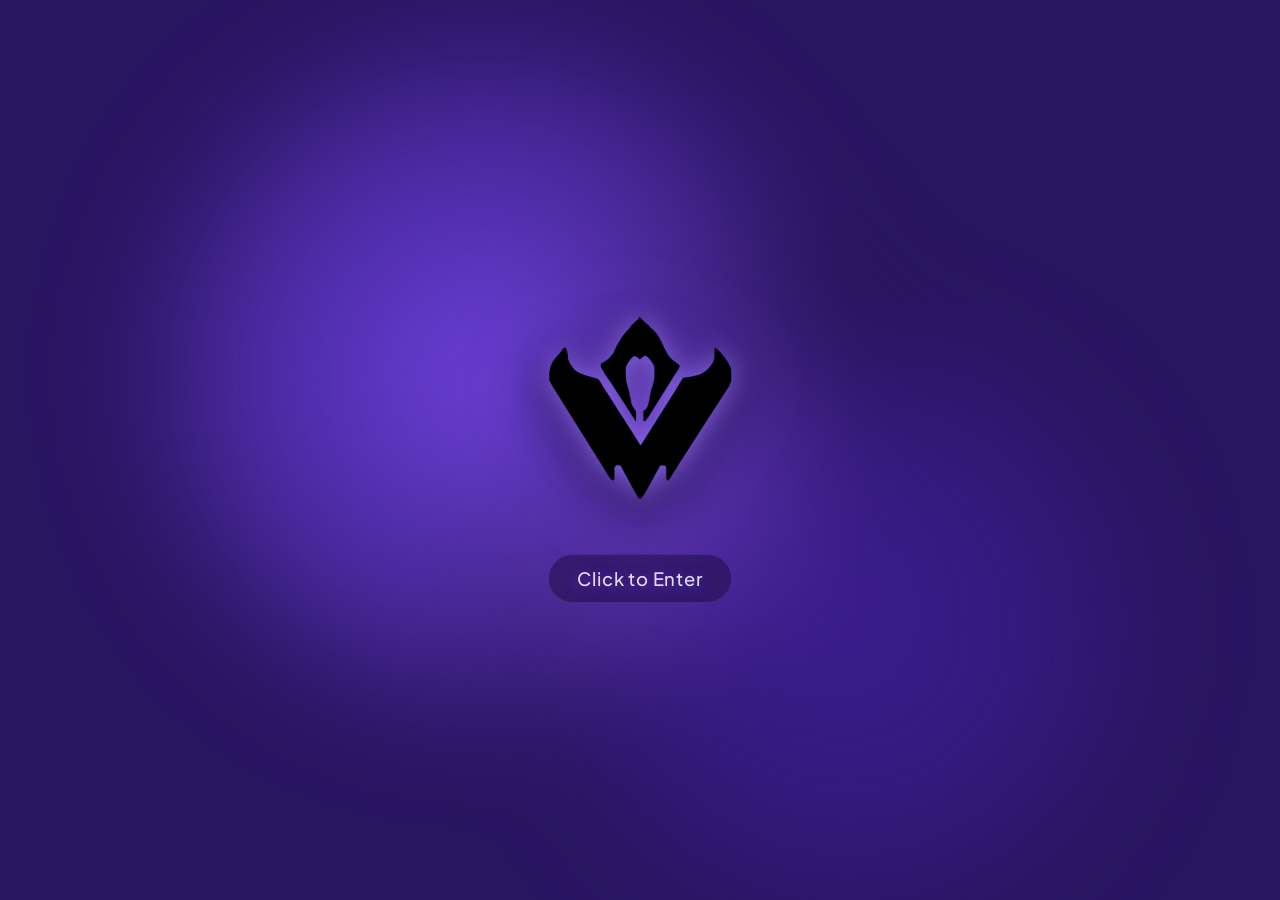
==== commit b1de15d6: "style: update cover prompt text to 'Click to Enter'" ====
--- a/index.html
+++ b/index.html
@@ -16,7 +16,7 @@
     <!-- =========================================================================
          TRANG BÌA (COVER SCREEN - HIỂN THỊ MẶC ĐỊNH KHI TẢI / RELOAD TRANG)
          ========================================================================= -->
-    <main class="cover-wrapper" id="coverScreen" role="button" tabindex="0" aria-label="Nhấn vào bất kỳ đâu để vào trang chính">
+    <main class="cover-wrapper" id="coverScreen" role="button" tabindex="0" aria-label="Click to Enter">
         <!-- Nền các mảng màu tím làm mờ mạnh blur(60px) trên nền #2a1561 -->
         <div class="cover-background-blobs" aria-hidden="true">
             <div class="cover-blob blob-1"></div>
@@ -32,7 +32,7 @@
             </div>
 
             <div class="cover-text">
-                <span>Nhấn vào bất kỳ đâu để vào trang chính</span>
+                <span>Click to Enter</span>
             </div>
         </div>
     </main>
@@ -97,15 +97,6 @@
                     <span class="discord-status-text" id="discordStatusText">Ngoại tuyến</span>
                 </div>
             </div>
-
-            <!-- Nút điều hướng sang Dashboard (đã ẩn để trang hiển thị gọn gàng, truy cập qua /dashboard.html nếu cần) -->
-            <a href="dashboard.html" data-navigate class="nav-action-btn" title="Mở trang quản trị liên kết & nền" style="display: none;">
-                <svg viewBox="0 0 24 24" width="18" height="18" fill="none" stroke="currentColor" stroke-width="2">
-                    <circle cx="12" cy="12" r="3"></circle>
-                    <path d="M19.4 15a1.65 1.65 0 0 0 .33 1.82l.06.06a2 2 0 0 1 0 2.83 2 2 0 0 1-2.83 0l-.06-.06a1.65 1.65 0 0 0-1.82-.33 1.65 1.65 0 0 0-1 1.51V21a2 2 0 0 1-2 2 2 2 0 0 1-2-2v-.09A1.65 1.65 0 0 0 9 19.4a1.65 1.65 0 0 0-1.82.33l-.06.06a2 2 0 0 1-2.83 0 2 2 0 0 1 0-2.83l.06-.06a1.65 1.65 0 0 0 .33-1.82 1.65 1.65 0 0 0-1.51-1H3a2 2 0 0 1-2-2 2 2 0 0 1 2-2h.09A1.65 1.65 0 0 0 4.6 9a1.65 1.65 0 0 0-.33-1.82l-.06-.06a2 2 0 0 1 0-2.83 2 2 0 0 1 2.83 0l.06.06a1.65 1.65 0 0 0 1.82.33H9a1.65 1.65 0 0 0 1-1.51V3a2 2 0 0 1 2-2 2 2 0 0 1 2 2v.09a1.65 1.65 0 0 0 1 1.51 1.65 1.65 0 0 0 1.82-.33l.06-.06a2 2 0 0 1 2.83 0 2 2 0 0 1 0 2.83l-.06.06a1.65 1.65 0 0 0-.33 1.82V9a1.65 1.65 0 0 0 1.51 1H21a2 2 0 0 1 2 2 2 2 0 0 1-2 2h-.09a1.65 1.65 0 0 0-1.51 1z"></path>
-                </svg>
-                <span>Dashboard</span>
-            </a>
         </header>
 
         <!-- =========================================================================
